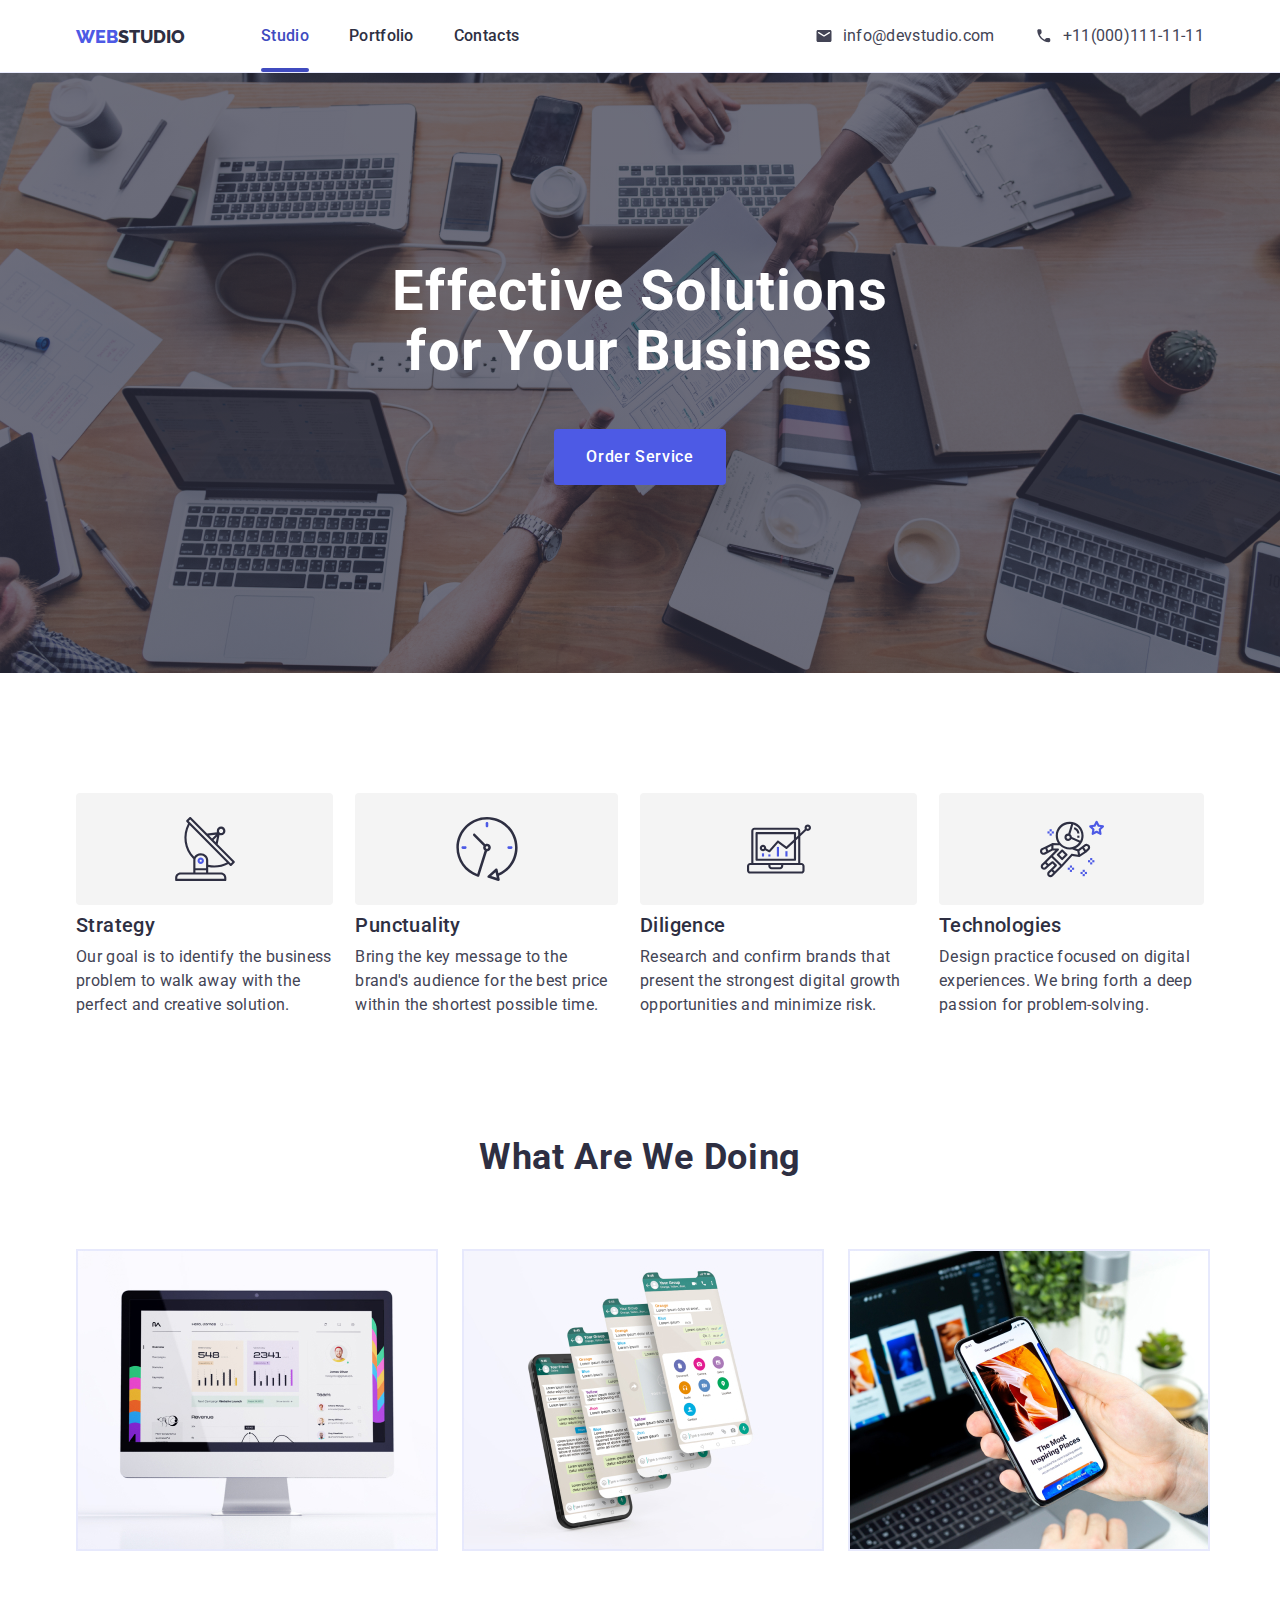
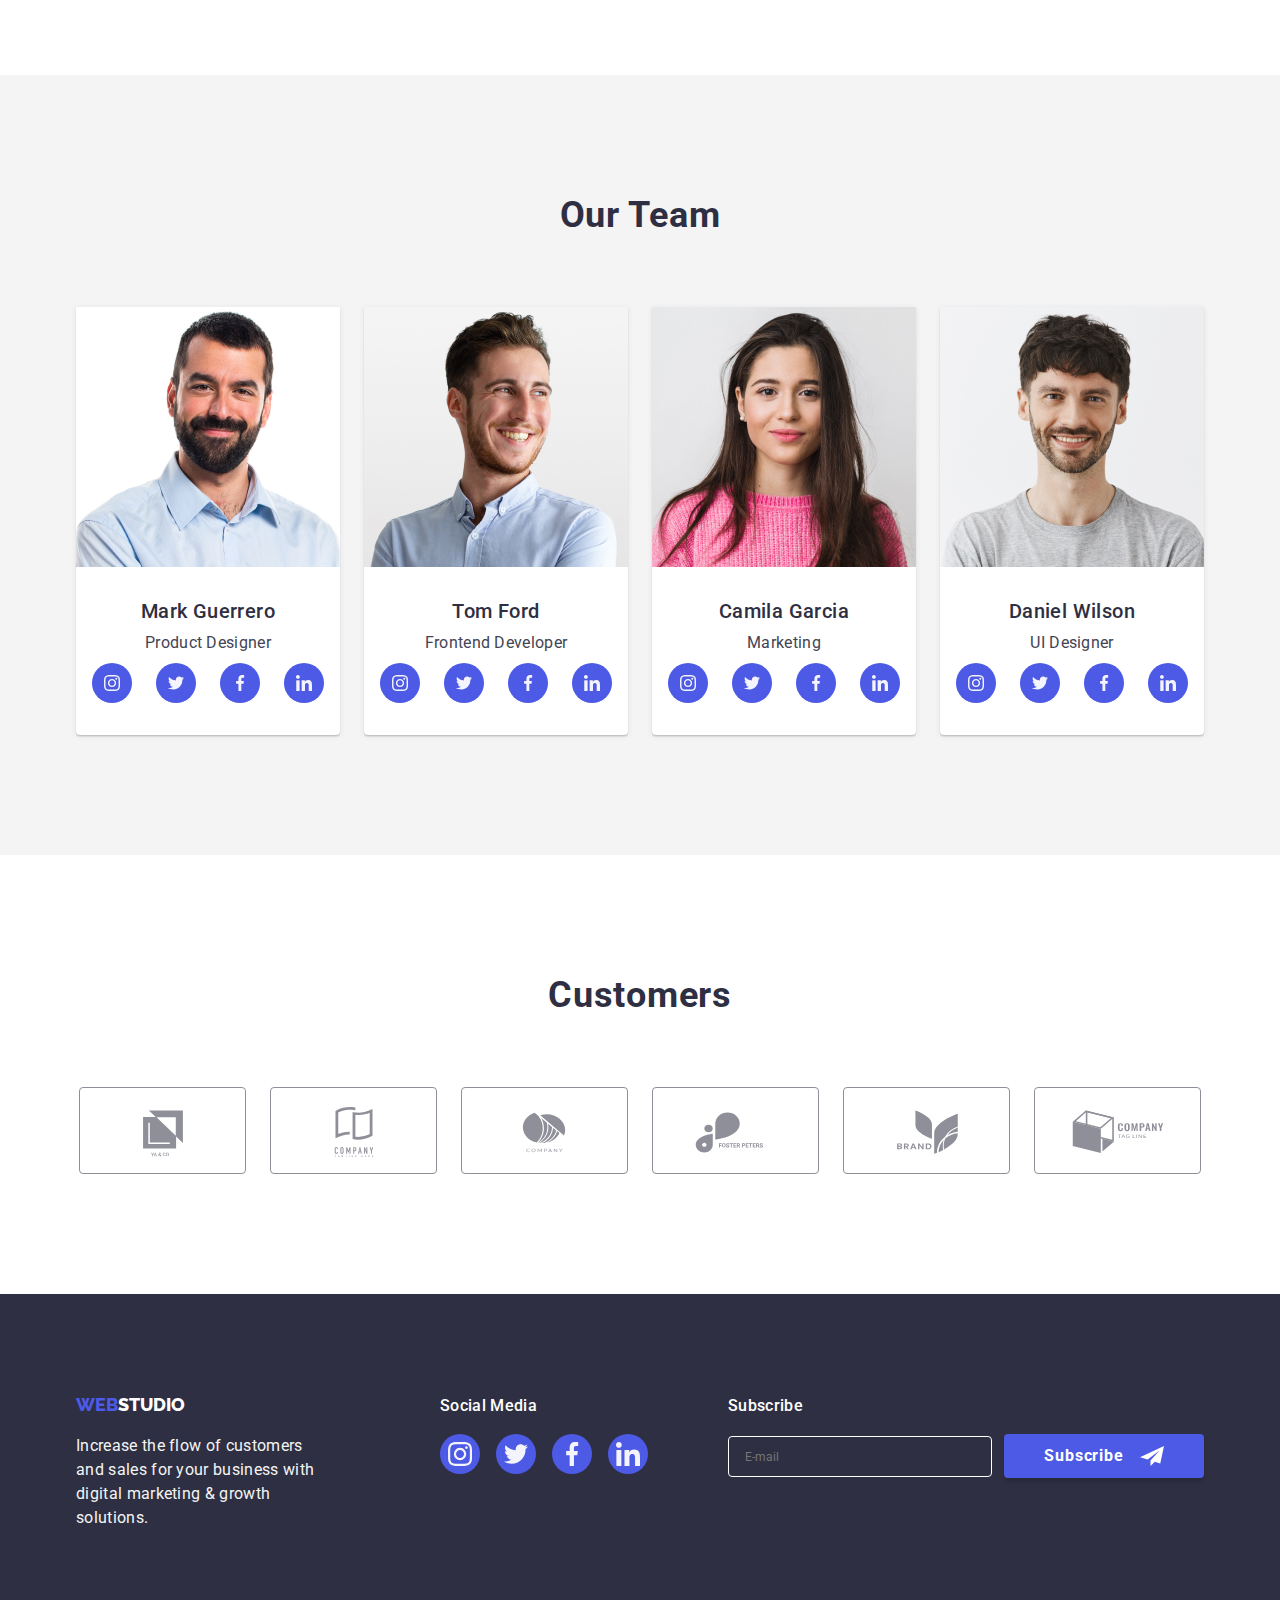
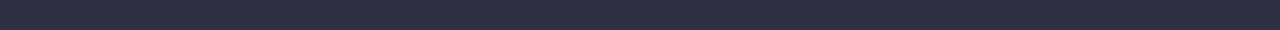
==== index.html @ 5c6626ca "Update" ====
<!DOCTYPE html>
<html lang="en">

<head>
    <meta charset="UTF-8">
    <meta name="viewport" content="width=device-width, initial-scale=1.0">
    <title>Go IT Homework Markup #6</title>

    <!-- Google Fonts -->
    <link rel="preconnect" href="https://fonts.googleapis.com">
    <link rel="preconnect" href="https://fonts.gstatic.com" crossorigin>
    <link href="https://fonts.googleapis.com/css2?family=Raleway:wght@800&family=Roboto:wght@400;500;700;900&display=swap"
        rel="stylesheet">
        
    <!--CSS Normalize-->
    <link rel="stylesheet" href="https://cdnjs.cloudflare.com/ajax/libs/modern-normalize/2.0.0/modern-normalize.min.css">
    
    <!-- CSS -->
    <link rel="stylesheet" href="./css/styles.css">
  
</head>

<body>

<!-- HEADER -->

<header class="header">

    <div class="header-container container">

        <nav class="header-navigation">

            <a href="./index.html" class="logo">
            
                <span class="logo1">WEB</span>STUDIO
            
            </a>

            <ul class="header-list list">

                <li class="header-item"><a href="./index.html" class="header-link link current-page">Studio</a></li>
                <li class="header-item"><a href="./portfolio.html" class="header-link link">Portfolio</a></li>
                <li class="header-item"><a href="./index.html" class="header-link link">Contacts</a></li>

            </ul>


        </nav>

        <ul class="header-address list">
        
        
            <li class="header-address-item">
                <a href="mailto:info@devstudio.com" class="header-address-link link header-address-mail">info@devstudio.com
                    <svg class="header-address-mail-icon" width='18' height='18'>
                        <use href="./images/icons.svg#icon-mail"></use>
                    </svg>
                </a>
            </li>
        
            <li class="header-address-item">
                <a href="tel:+11(000)111-11-11" class="header-address-link link header-address-phone">+11(000)111-11-11
                    <svg class="header-address-phone-icon" width='18' height='18'>
                        <use href="./images/icons.svg#icon-phone"></use>
                    </svg>
                </a>
            </li>
        
        </ul>

        



    </div>

</header>

    <main>

    <!-- HERO SECTION -->

    <section class="hero-section">

            <div class="container hero-container">

                <h1 class="hero-title">Effective Solutions
                <br>for Your Business</h1>

                <button data-modal-open class="hero-button button" type="button">Order Service</button>
                

               
    </section>

    

    <!-- HERO SECTION END HERE-->

 
    <!-- BENEFIT SECTION -->

    <section class="section">

            <div class="container">

                <h2 class="visually-hidden">Benefits</h2>

                <ul class="benefit-list list">

                    <li class="benefit-item">
                        <div class="advantage-box">
                        
                                <svg advantage-icon width="64" height="64">
                                    <use href="./images/icons.svg#icon-advantage01"></use>
                            
                                </svg>
                        </div>
                        <h3 class="benefit-item-title top-text">Strategy</h3>
                        <p class="benefit-item-description bottom-text">Our goal is to identify the business
                            problem to walk away with the perfect and creative solution.</p>
                    </li>

                    <li class="benefit-item">
                        <div class="advantage-box">
                           
                                <svg advantage-icon width="64" height="64">
                                    <use href="./images/icons.svg#icon-advantage02"></use>
                            
                                </svg>         
                        </div>
                        <h3 class="benefit-item-title top-text">Punctuality</h3>
                        <p class="benefit-item-description bottom-text">Bring the key message to the brand's audience for the best price within the shortest possible
                            time.</p>
                    </li>

                    <li class="benefit-item">
                        <div class="advantage-box">
                            
                                <svg advantage-icon width="64" height="64">
                                    <use href="./images/icons.svg#icon-advantage03"></use>
                            
                                </svg>
                        </div>
                        <h3 class="benefit-item-title top-text">Diligence</h3>
                        <p class="benefit-item-description bottom-text">Research and confirm brands that present the strongest digital growth opportunities and
                            minimize risk.</p>
                    </li>

                    <li class="benefit-item">
                        <div class="advantage-box">
                            
                                <svg advantage-icon width="64" height="64">
                                    <use href="./images/icons.svg#icon-advantage04"></use>
                            
                                </svg>
                        </div>
                        <h3 class="benefit-item-title top-text">Technologies</h3>
                        <p class="benefit-item-description bottom-text">Design practice focused on digital experiences. We bring forth a deep passion for
                            problem-solving.</p>
                    </li>
                </ul>

            </div>
    </section>

    <!-- BENEFIT SECTION END HERE -->

    <!-- WHAT WE DO SECTION -->

    <section class="section section-no-top-padding">

            <div class="container">

                <h2 class="section-title">What are we doing</h2>

                    <ul class="what-we-do-list list">

                        <li class="what-we-do-item">
                        <img src="images/what-we-do-1.jpg" alt="What We Do Image1" width="360" height="300">
                        </li>

                        <li class="what-we-do-item">
                        <img src="images/what-we-do-2.jpg" alt="What We Do Image2" width="360" height="300">
                        </li>

                        <li class="what-we-do-item">
                        <img src="images/what-we-do-3.jpg" alt="What We Do Image3" width="360" height="300">
                        </li>
                    </ul>

            </div>

        </section>
    
    <!-- WHAT WE DO SECTION END HERE-->

    <!-- OUR TEAM SECTION -->
    
    <section class="section-grey section">

            <div class="container">

                <h2 class="section-title">Our Team</h2>
                
                    <ul class="team-list list">
                                   
                    <li class="team-item">
                        <div class="team-cover-wrap">
                            <img src="images/team-1.jpg" alt="Mark Guerrero" width="264" height="260">
                        <p class="team-cover-text">Lorem ipsum dolor sit amet consectetur, adipisicing elit. Officia, vel.
                            Adipisci quidem enim quas necessitatibus veniam natus quaerat laborum molestiae!
                        </p>
                        </div>
                        <div class="team-info">
                            <h3 class="team-name-text top-text">Mark Guerrero</h3>
                            <p class="team-position-text bottom-text">Product Designer</p>
                            <ul class="team-social-list list">
                                <li class="team-social-item">
                                    <a class="team-social-link link" href="https://instagram.com" target="_blank" rel="noopener noreferrer">
                                        <svg team-social-icon width="16" height="16">
                                            <use href="./images/icons.svg#icon-instagram"></use>
                                            
                                        </svg>
                                    </a>

                                </li>

                                <li class="team-social-item">
                                    <a class="team-social-link link" href="https://twitter.com" target="_blank" rel="noopener noreferrer">
                                        <svg class="team-social-icon" width="16" height="16">
                                            <use href="./images/icons.svg#icon-twitter"></use>
                                        </svg>
                                    </a>
                                
                                </li>

                                <li class="team-social-item">
                                    <a class="team-social-link link" href="https://facebook.com" target="_blank" rel="noopener noreferrer">
                                        <svg class="team-social-icon" width="16" height="16">
                                            <use href="./images/icons.svg#icon-facebook"></use>
                                        </svg>
                                    </a>
                                
                                </li>

                                <li class="team-social-item">
                                    <a class="team-social-link link" href="https://linkedin.com" target="_blank" rel="noopener noreferrer">
                                        <svg class="team-social-icon" width="16" height="16">
                                            <use href="./images/icons.svg#icon-linkedin"></use>
                                        </svg>
                                    </a>
                                
                                </li>

                            </ul>
                        </div>

                    </li>
                
                    <li class="team-item">

                        <div class="team-cover-wrap">
                            <img src="images/team-2.jpg" alt="Tom Ford" width="264" height="260">
                        <p class="team-cover-text">Lorem ipsum dolor sit amet consectetur, adipisicing elit. Officia, vel.
                            Adipisci quidem enim quas necessitatibus veniam natus quaerat laborum molestiae!
                        </p>
                        </div>
                        <div class="team-info">
                            <h3 class="team-name-text top-text">Tom Ford</h3>
                            <p class="team-position-text bottom-text">Frontend Developer</p>
                            <ul class="team-social-list list">
                                <li class="team-social-item">
                                    <a class="team-social-link link" href="https://instagram.com" target="_blank" rel="noopener noreferrer">
                                        <svg team-social-icon width="16" height="16">
                                            <use href="./images/icons.svg#icon-instagram"></use>
                            
                                        </svg>
                                    </a>
                            
                                </li>
                            
                                <li class="team-social-item">
                                    <a class="team-social-link link" href="https://twitter.com" target="_blank" rel="noopener noreferrer">
                                        <svg class="team-social-icon" width="16" height="16">
                                            <use href="./images/icons.svg#icon-twitter"></use>
                                        </svg>
                                    </a>
                            
                                </li>
                            
                                <li class="team-social-item">
                                    <a class="team-social-link link" href="https://facebook.com" target="_blank" rel="noopener noreferrer">
                                        <svg class="team-social-icon" width="16" height="16">
                                            <use href="./images/icons.svg#icon-facebook"></use>
                                        </svg>
                                    </a>
                            
                                </li>
                            
                                <li class="team-social-item">
                                    <a class="team-social-link link" href="https://linkedin.com" target="_blank" rel="noopener noreferrer">
                                        <svg class="team-social-icon" width="16" height="16">
                                            <use href="./images/icons.svg#icon-linkedin"></use>
                                        </svg>
                                    </a>
                            
                                </li>
                            
                            </ul>
                        </div>
                            
                    </li>

                    <li class="team-item">
                            <div class="team-cover-wrap">
                            <img src="images/team-3.jpg" alt="Camila Garcia" width="264" height="260">
                            <p class="team-cover-text">Lorem ipsum dolor sit amet consectetur, adipisicing elit. Officia, vel. 
                                Adipisci quidem enim quas necessitatibus veniam natus quaerat laborum molestiae!
                            </p>
                            </div>
                         <div class="team-info">
                            <h3 class="team-name-text top-text">Camila Garcia</h3>
                            <p class="team-position-text bottom-text">Marketing</p>
                            <ul class="team-social-list list">
                                <li class="team-social-item">
                                    <a class="team-social-link link" href="https://instagram.com" target="_blank" rel="noopener noreferrer">
                                        <svg team-social-icon width="16" height="16">
                                            <use href="./images/icons.svg#icon-instagram"></use>
                            
                                        </svg>
                                    </a>
                            
                                </li>
                            
                                <li class="team-social-item">
                                    <a class="team-social-link link" href="https://twitter.com" target="_blank" rel="noopener noreferrer">
                                        <svg class="team-social-icon" width="16" height="16">
                                            <use href="./images/icons.svg#icon-twitter"></use>
                                        </svg>
                                    </a>
                            
                                </li>
                            
                                <li class="team-social-item">
                                    <a class="team-social-link link" href="https://facebook.com" target="_blank" rel="noopener noreferrer">
                                        <svg class="team-social-icon" width="16" height="16">
                                            <use href="./images/icons.svg#icon-facebook"></use>
                                        </svg>
                                    </a>
                            
                                </li>
                            
                                <li class="team-social-item">
                                    <a class="team-social-link link" href="https://linkedin.com" target="_blank" rel="noopener noreferrer">
                                        <svg class="team-social-icon" width="16" height="16">
                                            <use href="./images/icons.svg#icon-linkedin"></use>
                                        </svg>
                                    </a>
                            
                                </li>
                            
                            </ul>
                        </div>
                            
                    </li>

                    <li class="team-item">
                        <div class="team-cover-wrap">
                            <img src="images/team-4.jpg" alt="Daniel Wilson" width="264" height="260">
                        <p class="team-cover-text">Lorem ipsum dolor sit amet consectetur, adipisicing elit. Officia, vel.
                            Adipisci quidem enim quas necessitatibus veniam natus quaerat laborum molestiae!
                        </p>
                        </div>
                          <div class="team-info">
                            <h3 class="team-name-text top-text">Daniel Wilson</h3>
                            <p class="team-position-text bottom-text">UI Designer</p>
                            <ul class="team-social-list list">
                                <li class="team-social-item">
                                    <a class="team-social-link link" href="https://instagram.com" target="_blank" rel="noopener noreferrer">
                                        <svg team-social-icon width="16" height="16">
                                            <use href="./images/icons.svg#icon-instagram"></use>
                            
                                        </svg>
                                    </a>
                            
                                </li>
                            
                                <li class="team-social-item">
                                    <a class="team-social-link link" href="https://twitter.com" target="_blank" rel="noopener noreferrer">
                                        <svg class="team-social-icon" width="16" height="16">
                                            <use href="./images/icons.svg#icon-twitter"></use>
                                        </svg>
                                    </a>
                            
                                </li>
                            
                                <li class="team-social-item">
                                    <a class="team-social-link link" href="https://facebook.com" target="_blank" rel="noopener noreferrer">
                                        <svg class="team-social-icon" width="16" height="16">
                                            <use href="./images/icons.svg#icon-facebook"></use>
                                        </svg>
                                    </a>
                            
                                </li>
                            
                                <li class="team-social-item">
                                    <a class="team-social-link link" href="https://linkedin.com" target="_blank" rel="noopener noreferrer">
                                        <svg class="team-social-icon" width="16" height="16">
                                            <use href="./images/icons.svg#icon-linkedin"></use>
                                        </svg>
                                    </a>
                            
                                </li>
                            
                            </ul>
                        </div>
                    
                    </li>
                </ul>
            </div>


     </section>

    <!-- OUR TEAM SECTION END HERE-->

    <!-- CLIENT SECTION -->

     <section class="client-section section">

        <div class="container">

            <h2 class="section-title">Customers</h2>

            <ul class="client-list list">
                <li class="client-item">
                    <a class="client-link link" href="./index.html" target="_blank" rel="noopener noreferrer">
                        <svg class="client-icon" width="104" height="56">
                            <use href="./images/icons.svg#icon-clientlogo1"></use>
            
                        </svg>
                    </a>
            
                </li>
            
                <li class="client-item">
                    <a class="client-link link" href="./index.html" target="_blank" rel="noopener noreferrer">
                        <svg class="client-icon" width="104" height="56">
                            <use href="./images/icons.svg#icon-clientlogo2"></use>
                
                        </svg>
                    </a>
                
                </li>
            
                <li class="client-item">
                    <a class="client-link link" href="./index.html" target="_blank" rel="noopener noreferrer">
                        <svg class="client-icon" width="104" height="56">
                            <use href="./images/icons.svg#icon-clientlogo3"></use>
                
                        </svg>
                    </a>
                
                </li>
            
                <li class="client-item">
                    <a class="client-link link" href="./index.html" target="_blank" rel="noopener noreferrer">
                        <svg class="client-icon" width="104" height="56">
                            <use href="./images/icons.svg#icon-clientlogo4"></use>
                
                        </svg>
                    </a>
                
                </li>

                <li class="client-item">
                    <a class="client-link link" href="./index.html" target="_blank" rel="noopener noreferrer">
                        <svg class="client-icon" width="104" height="56">
                            <use href="./images/icons.svg#icon-clientlogo5"></use>
                
                        </svg>
                    </a>
                
                </li>

                <li class="client-item">
                    <a class="client-link link" href="./index.html" target="_blank" rel="noopener noreferrer">
                        <svg class="client-icon" width="104" height="56">
                            <use href="./images/icons.svg#icon-clientlogo6"></use>
                
                        </svg>
                    </a>
                
                </li>
            
            </ul>
        </div>

     </section>

    <!-- CLIENT SECTION END HERE -->
    
   

    </main>

    <!--FOOTER-->

    <footer class="footer">
    
    <div class="footer-container container">


        <div class="footer-child footer-logo-container">



            <a href="./index.html" class="footer-logo">
            
                <span class="logo1">WEB</span><span class="logo2">STUDIO</span>
            
            </a>
            
            
            <p class="footer-text">
                Increase the flow of customers and
                sales for your business with digital
                marketing & growth solutions.
            </p>


        
        </div>

    <div class="company-social-container">

        <h3 class="company-social">Social Media</h3>

        <ul class="company-social-list list">

            <li class="company-social-item">
                <a class="company-social-link link" href="https://instagram.com" target="_blank" rel="noopener noreferrer">
                    <svg class="company-social-icon" width="24" height="24">
                        <use href="./images/icons.svg#companyicon-instagram"></use>
                    </svg>
                </a>
            </li>

            <li class="company-social-item">
                <a class="company-social-link link" href="https://twitter.com" target="_blank" rel="noopener noreferrer">
                    <svg class="company-social-icon" width="24" height="24">
                        <use href="./images/icons.svg#companyicon-twitter"></use>
                    </svg>
                </a>
            </li>

            <li class="company-social-item">
                <a class="company-social-link link" href="https://facebook.com" target="_blank" rel="noopener noreferrer">
                    <svg class="company-social-icon" width="24" height="24">
                        <use href="./images/icons.svg#companyicon-facebook"></use>
                    </svg>
                </a>
            </li>

            <li class="company-social-item">
                <a class="company-social-link link" href="https://facebook.com" target="_blank" rel="noopener noreferrer">
                    <svg class="company-social-icon" width="24" height="24">
                        <use href="./images/icons.svg#companyicon-linkedin"></use>
                    </svg>
                </a>
            </li>


        </ul>

    </div>

        <div class="footer-subscribe">
            <h3 class="footer-title">Subscribe</h3>
            <form action="#" method="POST" name="subscribe_form" class="subscribe-input">
              <label class="label-email" for="mail"></label>
           
              <input
                class="mail-field"
                type="e-mail"
                name="email"
                id="mail"
                required
                placeholder="E-mail"
              />
              <button type="submit" class="submit-button">Subscribe
              <svg class="subscribe-icon-send" width="24" height="24">
                <use href="./images/icons.svg#icon-send"></use>
            </svg>
              </button>
        
            </form>
          </div>



    </div>
    

    </footer>

    <!--FOOTER END HERE-->

<!-- MODAL -->

<div class="backdrop is-hidden" data-modal>
    <div class="modal">
    <button class="modal-close" type="button" data-modal-close>
    <svg class="modal-icon-close" width="8" height="8">
        <use href="./images/icons.svg#icon-close"></use>
    </svg>
    </button>
    <p class="form-description">Leave your contacts and we will call you back</p>
        <form name="modal_form" class="modal-form">
         
            <label class="modal-label" for="name-modal-form">
          
                <span class="label-text">Name</span>
               
              <input
                class="modal-form-name input-field"
                type="text"
                name="name"
                id="name-modal-form"
                required
              />
              <svg class="svg-name input-icon" width="18" height="18">
                <use href="./images/icons.svg#person-black"></use>
              </svg>
            </label>

            <label class="modal-label" for="phone-modal-form">

                <span class="label-text">Phone</span>
          
              <input
                class="modal-form-phone input-field"
                type="tel"
                name="phone"
                id="phone-modal-form"
                required
              />
              <svg class="svg-phone input-icon" width="18" height="18">
                <use href="./images/icons.svg#phone-black"></use>
              </svg>
            </label>
         
            <label class="modal-label" for="mail-modal-form">
            <span class="label-text">Email</span>
           
              <input
                class="modal-form-mail input-field"
                type="email"
                name="mail"
                id="mail-modal-form"
                required
              />
              <svg class="svg-mail input-icon" width="18" height="18">
                <use href="./images/icons.svg#email-black"></use>
              </svg>
            </label>

        
 
            <label class="modal-label" for="text-modal-form">
            <span class="label-text">Comment</span>
            <textarea
              class="comment"
              name="comment"
              id="text-modal-form"
              placeholder="Text input"
            ></textarea>
            </label>
       
        
        <div class="checkbox-field">
            <input type="checkbox" name="user-privacy" id="user-privacy" class="modal-check visually-hidden" value="true" />
            <label for="user-privacy" class="check-text"><span class="terms-span">
                    <svg class="click-icon" width="10" height="8">
                        <use href="./images/icons.svg#icon-property-click"></use>
                    </svg> </span>I accept the terms and conditions of the
                <a href="" class="terms-link">Privacy Policy</a></label>
        </div>
        <button type="submit" class="modal-button">Send</button>
        </form>
    </div>
</div>

<script src="./js/modal.js"></script>
</body>

</html>
---- css/styles.css ----
/* CSS Variables */
:root {

    --primary-font: "Roboto", sans-serif;
    --title-font: "Roboto", sans-serif;
    --primary-black-color: #434455;
    --primary-white-color: #ffffff;
    --primary-accent-color: #2e2f42;
    --secondary-accent-color: #404bbf;
    --iris: #4d5ae5;
    --cloud: #f4f4f4;
    --secondary-white-color: #f4f4fd;
    --cornflower-color: #e7e9fc;
    --lightslate: #8E8F99;
    --primary-icon-hover-color: #31D0AA;
}

/* CSS RESET */
p,
h1,
h2,
h3,
h4,
h5,
h6 {
  margin: 0;
}

ul,
ol {
  margin: 0;
  padding:0;
}

img {
  display: block;
}
/* END CSS RESET */

body {
    font-family: 'Roboto', sans-serif;
}

.container {
    width: 1158px;
    margin: 0 auto;
    padding: 0 15px;
    
  

}



/* General Styles */

/* remove bullet points in lists */
.list {
    list-style: none;
}


/* remove underline in links */
.link {
    color: inherit;
    text-decoration: none;
}

.portfolio-item a.link {
    display: block;
    transition: box-shadow 250ms ease-in;
}

/* top text */
.top-text {
    font-size: 20px;
    font-style: normal;
    font-weight: 500;
    line-height: 24px;
    letter-spacing: 0.4px;
}

.bottom-text {
    font-size: 16px;
    font-style: normal;
    font-weight: 400;
    line-height: 24px;
    letter-spacing: 0.32px;
    
}

/* 1. button - doesn't automatically inherit font-family*/
.button {

    display: block;
    
    font-family: inherit;
    font-size: 16px;
    font-style: normal;
    font-weight: 500;
    line-height: 24px;
    letter-spacing: 0.64px;
    cursor: pointer;


    border: 4px;
    border-radius: 4px;
    transition: all 250ms cubic-bezier(0.4, 0, 0.2, 1);
    
}

.section {
    padding-top: 120px;
    padding-bottom: 120px;

}

.section-title {
    margin-bottom: 72px;

    color: var(--primary-accent-color);
   
    font-family: inherit;
    font-size: 36px;
    font-style: normal;
    font-weight: 700;
    line-height: 40px;
    letter-spacing: 0.72px;
    text-transform: capitalize;
    text-align: center;
}

.visually-hidden {
    position: absolute;
    width: 1px;
    height: 1px;
    margin: 1px;
    border: 0;
    padding: 0;
    white-space: nowrap;
    clip-path: inset(100%);
    clip: rec(0 0 0 0);
    overflow: hidden;
}


/* END OF GENERAL STYLES */

/* HEADER SECTION */

.header {
    padding-top: 24px;
    padding-bottom: 24px;

    border-bottom: 1px solid var(--cornflower-color);
}

.header-container {
    display: flex;
    align-items: center;
    justify-content: space-between;
}

.header-navigation {
    display: flex;
    align-items: center;
}

.logo:hover,
.logo:focus {
    text-decoration: none;
    color: var(--iris);
}

.logo {
   
    text-decoration: none;
    font-family: 'Raleway';
    font-style: normal;
    font-weight: 800;
    font-size: 18px;
    line-height: 21px;

    color: var(--primary-accent-color);
}


.logo1 {
    /* IRIS */

    color: var(--iris);

}

.logo2 {

    color: var(--primary-white-color);

}

.header-list {
    display: flex;
    gap: 40px;
    margin-left: 76px;
}

.header-item {
    /* Body Medium */
    font-family: inherit;
    font-size: 16px;
    font-style: normal;
    font-weight: 500;
    line-height: 24px;
    letter-spacing: 0.32px;
}

.header-link {
    color: var(--primary-accent-color);
    position: relative;
    transition: color 250ms cubic-bezier(0.4, 0, 0.2, 1);
}

.header-link.current-page::after {
    content: '';
    height: 4px;
    width: 100%;
    border-radius: 2px;
    background: var(--secondary-accent-color);
    position: absolute;
    left: 0;
    bottom: -27px;
    opacity: 1;
    transition: opacity 250ms cubic-bezier(0.4, 0, 0.2, 1);
    pointer-events: none;

}

.header-link::after {
    content: '';
    height: 4px;
    width: 100%;
    border-radius: 2px;
    background: var(--secondary-accent-color);
    position: absolute;
    left: 0;
    bottom: -27px;
    opacity: 0;
    transition: opacity 250ms cubic-bezier(0.4, 0, 0.2, 1);
    pointer-events: none;
    
} 

.header-link:hover::after,
.header-link:focus::after {
    opacity: 1;

}

.header-link:hover,
.header-link:focus,
.current-page {
    color: var(--secondary-accent-color);
}



.header-address {
    display: flex;
    gap: 40px;
}

.header-address-link {
    color: var(--primary-black-color);

    font-family: inherit;
    font-size: 16px;
    font-style: normal;
    font-weight: 400;
    line-height: 24px;
    letter-spacing: 0.32px;
    transition: color 250ms cubic-bezier(0.4, 0, 0.2, 1);

    
}

.header-address-mail {
    display: flex;
    flex-direction: row-reverse;
    align-items: center;
}

.header-address-mail-icon {
    margin-right: 10px;
    fill: currentColor;
}

.header-address-phone {
    display: flex;
    flex-direction: row-reverse;
    align-items: center;
}

.header-address-phone-icon {
    margin-right: 10px;
    fill: currentColor;
}

.header-address-link:hover,
.header-address-link:focus {
    color: var(--secondary-accent-color);
}

/* HERO SECTION */

.hero-container {
    display: flex;
    flex-direction: column;
    align-items: center;
}

.hero-section {
    padding: 188px 0;

    background: linear-gradient(
        to right,
        rgb(46, 47, 66, 0.7),
        rgb(46, 47, 66, 0.7)), url('../images/peopleoffice.jpg');
       
        background-position: center;
        background-repeat: no-repeat;
        background-size: cover;


}

.hero-title {

    color: var(--primary-white-color);
    text-align: center;
    
    /* Header 1 */
    font-family: inherit;
    font-size: 56px;
    font-style: normal;
    font-weight: 700;
    line-height: 60px;
    letter-spacing: 1.12px;
    margin-bottom: 48px;

}


.hero-button {

    padding: 16px 32px;


    background: var(--iris);
    

    color: var(--primary-white-color);


}

.button:hover,
.button:focus {
    background-color: var(--secondary-accent-color);
}

/* BENEFIT SECTION */

.advantage-box {

    display: flex;
    justify-content: center;
    align-items: center;

    height: 112px;
    margin-bottom: 8px;

    background: var(--cloud);
    border-radius: 4px;



}

.benefit-list {
    display: flex;
    gap: 22px;
 }

.benefits-item {
    width: calc(100% - 20px / 4);
} 

.benefit-item-title{
    color: var(--primary-accent-color);
}

.benefit-item-description {
    margin-top: 8px;

    color: var(--primary-black-color);
}


/* WHAT WE DO SECTION */
.section-no-top-padding{
    padding-top: 0;
}
.what-we-do-list {
    
    display: inline-flex;
    justify-content: center;
    align-items: center;
    gap: 24px;

}

.what-we-do-item {
    
    width: calc(100% - 24px / 3);

    border: 1px solid var(--cornflower-color);
    background: lightgray -72.845px -19px / 144.444% 112.667% no-repeat;
}



/* OUR TEAM SECTION */

.section-grey {
    background: var(--cloud);
}


.team-list {
    
    display: inline-flex;
    justify-content: center;
    align-items: center;
    gap: 24px;
    

}

.team-item {
    
    border-radius: 0px 0px 4px 4px;
    background: var(--primary-white-color);
    transition: box-shadow 250ms cubic-bezier(0.4, 0, 0.2, 1);
    box-shadow: 0px 2px 1px 0px rgba(46, 47, 66, 0.08), 0px 1px 1px 0px rgba(46, 47, 66, 0.16), 0px 1px 6px 0px rgba(46, 47, 66, 0.08);


}

.team-cover-wrap {
    position: relative;
    width: 264px;
    height: 260px;
    margin: 0 auto;
    /* background-color: #bdbdbd; */
    overflow: hidden;
}

.team-cover-text {
    position: absolute;
    top: 0;
    left: 0;
    width: 100%;
    height: 100%;

    color: #fff;
    padding: 16px;
    margin: 0;
    font-size: 18px;

    background-color: #3f51b5;
    
    transform: translatey(100%);
    transition: transform 250ms ease-in-out;
    transition-timing-function: cubic-bezier(0.4, 0, 0.2, 1);
}

.team-item:hover .team-cover-text,
.team-item:focus .team-cover-text {
    transform: translatey(0);
}

/* .team-cover-text p {
    color: #fff;
    padding: 50px;
    margin: 0;
    font-size: 18px;
} */

.team-info {
    padding-top: 32px;
    padding-bottom: 32px;
}

.team-name-text {
    color: var(--primary-accent-color);
    text-align: center;
    margin-bottom: 8px;
}

.team-position-text {
    color: var(--primary-black-color);
    text-align: center;
}

.team-social-list {
    display: flex;
    justify-content: center;
    align-items: center;
    gap: 24px;
    margin-top: 8px;
    transition: color 250ms cubic-bezier(0.4, 0, 0.2, 1),
    background-color 250ms cubic-bezier(0.4, 0, 0.2, 1);
}

/* .team-social-item {
    width: 40px;
    height: 40px;
} */

.team-social-link {
    width: 40px;
    height: 40px;
    border-radius: 50%;

    display: flex;
    justify-content: center;
    align-items: center;

    color: var(--primary-white-color);
    transition: background-color 250ms cubic-bezier(0.4, 0, 0.2, 1);
    background-color: var(--iris);
    
}

.team-social-icon {
   fill: currentColor;

}

.team-social-link:hover,
.team-social-link:focus {
    background-color: var(--secondary-accent-color);
}


/* CLIENT SECTION */

.client-section {
    background-color: var(--primary-white-color);
}

.client-list {
    display: flex;
    justify-content: center;
    align-items: center;
    gap: 24px;
    
}

.client-link {
    width: 167px;
    height: 87px;
    border-radius: 4px;

    padding: 16px 32px;
    display: flex;
    justify-content: center;
    align-items: center;

    border: 1px solid var(--lightslate);
    color: var(--lightslate);

    transition: color 250ms cubic-bezier(0.4, 0, 0.2, 1),
    border-color 250ms cubic-bezier(0.4, 0, 0.2, 1);
  
}


.client-icon {
    fill: currentColor;
   

}

.client-link:hover,
.client-link:focus {
    color: var(--secondary-accent-color);
    border: 1px solid var(--secondary-accent-color);
 
}

/* FOOTER */

.footer {

    padding: 100px 0;

    background: var(--primary-accent-color);
}

.footer-logo {
    text-decoration: none;
    font-family: 'Raleway';
    font-style: normal;
    font-weight: 800;
    font-size: 18px;
    line-height: 21px;
}


.footer-text {

    color: var(--cloud);
    margin-top: 18px;
    
 
    font-size: 16px;
    font-style: normal;
    font-weight: 400;
    line-height: 24px;
    letter-spacing: 0.32px;
}

.footer-title {
    color: var(--white, #FFF);

   
    font-family: Roboto;
    font-size: 16px;
    font-style: normal;
    font-weight: 500;
    line-height: 24px; 
    letter-spacing: 0.32px;
}

.footer-subscribe {

  margin-left: 80px;
  display: flex;
  flex-direction: column;
}

.subscribe-input {
  display: flex;
  align-items: center;
  margin-top: 16px;
}

.mail-field::placeholder {
  font-size: 12px;

}

.mail-field {
  display: block;
  width: 264px;
  padding-top: 10px;
  padding-bottom: 10px;
  padding-left: 16px;
  margin-right: 12px;
 border: 1px solid var(--white, #FFF);
  border-radius: 4px;
  background: var(--primary-accent-color);
  color: white;
transition: border 250ms cubic-bezier(0.4, 0, 0.2, 1);
}

.mail-field:hover,
.mail-field:focus {
    border: 1px solid var(--secondary-accent-color);
   
}

.submit-button {
  display: flex;
  justify-content: center;
  align-items: center;
  padding: 0;
  margin: 0;
  width: 200px;
  height: 44px;
  color: var(--primary-white-color);
  border-radius: 4px;
  background: var(--iris);
  border-radius: 4px;
  border: none;
  box-shadow: 0px 4px 4px rgba(0, 0, 0, 0.15);

  font-size: 16px;
  font-weight: 700;
  line-height: calc(30 / 16);
  letter-spacing: 0.06em;
  transition: background-color 250ms cubic-bezier(0.4, 0, 0.2, 1);
}


.submit-button:hover,
.submit-button:focus {
  cursor: pointer;
  background-color: #404BBF;
  color: var(--primary-white-color);

}

.subscribe-icon-send::after {
  content: "";
  display: inline-block;
  width: 24px;
  height: 24px;
  color: white;
  gap: 16px;
}

.subscribe-icon-send {
    margin-left: 16px;
    fill: currentColor;
}




.label-email {
  font-size: 16px;
  line-height: calc(20 / 16);
  letter-spacing: 0.03em;
  color: var(--white, #FFF);
}




/* Portfolio Section     */


.filter-list {

    display: flex;
    justify-content: center;
    align-items: center;
    gap: 24px;
    margin-bottom: 72px;
    transition: all 250ms cubic-bezier(0.4, 0, 0.2, 1),
    
}

.filter-button-text {
    color: var(--iris);
    text-align: center;

    font-size: 16px;
        font-style: normal;
        font-weight: 500;
        line-height: 24px;
      
        letter-spacing: 0.64px;
}

.filter-button {
    padding: 12px 24px;
    border: none;

    border-radius: 4px;
    border: 1px solid var(--cornflower-color);
    background-color: var(--cloud);
}

.filter-button:hover,
.filter-button:focus,
.active-filter {
    background-color: var(--secondary-accent-color);
    color: #FFFFFF;
    border-color: var(--secondary-accent-color);
    box-shadow: 0px 2px 2px 0px rgba(0, 0, 0, 0.12), 0px 2px 1px 0px rgba(0, 0, 0, 0.08), 0px 3px 1px 0px rgba(0, 0, 0, 0.10);

    
}

.portfolio-list {

    display: flex;
    flex-wrap: wrap;
    justify-content: center;
    gap: 48px 24px;
    transition: color 250ms cubic-bezier(0.4, 0, 0.2, 1),
    background-color 250ms cubic-bezier(0.4, 0, 0.2, 1);

}

.portfolio-name {
    margin-bottom: 8px;
    font-family: Roboto;
    font-size: 20px;
    font-style: normal;
    font-weight: 500;
    line-height: 24px;
    letter-spacing: 0.4px;
}

.portfolio-type {
    font-family: Roboto;
    font-size: 16px;
    font-style: normal;
    font-weight: 400;
    line-height: 24px;
    letter-spacing: 0.32px;
}

.portfolio-cover-wrap {
    position: relative;
    width: 360px;
    height: 300px;
    margin: 0 auto;
    overflow: hidden;
}

.portfolio-cover-text {
    position: absolute;
    top: 0;
    left: 0;
    width: 100%;
    height: 100%;

    color: #fff;
    padding: 40px;
    margin: 0;
    font-size: 18px;

    background-color: #3f51b5;

    transform: translatey(100%);
    transition: transform 250ms ease-in-out;
    transition-timing-function: cubic-bezier(0.4, 0, 0.2, 1);
}

.portfolio-item:hover .portfolio-cover-text,
.portfolio-item:focus .portfolio-cover-text {
    transform: translatey(0);
}

.portfolio-item>.portfolio-name,
.base>.portfolio-name {
    padding: 10px;
    font-size: 20px;

}

.portfolio-item>.portfolio-name {
    font-weight: 700;
    letter-spacing: -0.05em;

}

.portfolio-item>.portfolio-type,
.base>.portfolio-type {
    padding: 0px;
    font-size: 14px;
}

.portfolio-item>.portfolio-type {

    letter-spacing: -0.05em;
}

.portfolio-item:nth-child(1) img {
    object-fit: fill;
    width: 100%;
    cursor: pointer;

}

.portfolio-item:nth-child(2) img {
    object-fit: fill;
    width: 100%;
    cursor: pointer;
}

.portfolio-item:nth-child(3) img {
    object-fit: fill;
    width: 100%;
    cursor: pointer;
}

.portfolio-item:nth-child(4) img {
    object-fit: fill;
    width: 100%;
    cursor: pointer;
}

.portfolio-item:nth-child(5) img {
    object-fit: fill;
    width: 100%;
    cursor: pointer;
}

.portfolio-item:nth-child(6) img {
    object-fit: fill;
    width: 100%;
    cursor: pointer;
}

.portfolio-item:nth-child(7) img {
    object-fit: fill;
    width: 100%;
    cursor: pointer;
}

.portfolio-item:nth-child(8) img {
    object-fit: fill;
    width: 100%;
    cursor: pointer;
}

.portfolio-item:nth-child(9) img {
    object-fit: fill;
    width: 100%;
    cursor: pointer;
}

.portfolio-info {
    border: 1px solid var(--cornflower-color);
    padding: 32px 16px;
    border-top: 0;


}

.portfolio-item a:hover,
.portfolio-item a:focus {
    box-shadow: 0px 2px 1px 0px rgba(46, 47, 66, 0.08), 0px 1px 1px 0px rgba(46, 47, 66, 0.16), 0px 1px 6px 0px rgba(46, 47, 66, 0.08);
}

/* .social-container{
    position: absolute;
        width: 208px;
        height: 80px;
        left: 540px;
        top: 3000px;


} */

.footer-container {
    display: flex;
}

.company-social-container {
    margin-left: 120px;
}
.company-social {

        color: var(--primary-white-color);
    
        font-size: 16px;
        font-style: normal;
        font-weight: 500;
        line-height: 24px;
      
        letter-spacing: 0.32px;

}

.company-social-list {
    display: inline-flex;
    justify-content: center;
    align-items: center;
    gap: 16px;
    margin-top: 16px;
    transition: color 250ms cubic-bezier(0.4, 0, 0.2, 1),
    background-color 250ms cubic-bezier(0.4, 0, 0.2, 1);

}


/* .company-social-item {
    width: 44px;
    height: 44px;
} */

.company-social-link {
    width: 40px;
    height: 40px;
    border-radius: 50%;

    display: flex;
    justify-content: center;
    align-items: center;

    color: var(--primary-white-color);
    transition: background-color 250ms cubic-bezier(0.4, 0, 0.2, 1);
    background-color: var(--iris);
}

.company-social-icon {
    fill: currentColor;

}

.company-social-link:hover,
.company-social-link:focus {
    background-color: var(--primary-icon-hover-color);
}


/* MODAL */

.backdrop {
    position: fixed;
    top: 0;
    left: 0;
    width: 100%;
    height: 100%;
    background-color: rgb(0, 0, 0, 0.2);
    transition: opacity 250ms cubic-bezier(0.4, 0, 0.2, 1);
}

.modal {
    position: absolute;
    top: 50%;
    left: 50%;
    padding: 72px 24px 24px 24px;
    width: 408px;
    min-height: 584px;
    background-color: var(--primary-white-color);
    border-radius: 4px;

    transform: translate(-50%, -50%) scale(1);
    transition: transform 250ms cubic-bezier(0.4, 0, 0.2, 1);
}

.backdrop.is-hidden .modal {
    transform: translate(-50%, -50%) scale(0);
}

.modal-icon-close {
    fill: currentColor;
}

.modal-close:hover,
.modal-close:focus {
    background-color: #404BBF;
    color: var(--primary-white-color);
}

.modal-close {
    position: absolute;
    top: 24px;
    right: 24px;
    padding: 0px;

    display: flex;
    justify-content: center;
    align-items: center;

    width: 30px;
    height: 30px;
    background-color: var(--primary-white-color);
    color: var(--primary-black-color);
    border: 1px solid rgba(0, 0, 0, 0.1);
    border-radius: 15px;
    cursor: pointer;

    transition: color 250ms cubic-bezier(0.4, 0, 0.2, 1),
    background-color 250ms cubic-bezier(0.4, 0, 0.2, 1);
}

.is-hidden {
    visibility: none;
    opacity: 0;
    pointer-events: none;
}


.modal-btn {
    position: absolute;
    top: 8px;
    right: 8px;

    padding: 0;

    display: flex;
    justify-content: center;
    align-items: center;

    width: 30px;
    height: 30px;
    border-radius: 50%;

    background-color: var(--primary-white-color);
    border: 1px solid rgba(0, 0, 0, 0.1);
    cursor: pointer;
}

.modal-btn:hover {
    fill: var(--ocean, #404BBF);
}

.form-description {
    text-align: center;
    
    margin-bottom: 34px;

    color: #212121;
 
    font-family: Roboto;
    font-size: 16px;
    font-style: normal;
    font-weight: 500;
    line-height: 24px;
    letter-spacing: 0.32px;
}

.modal-form {
   
   
    display: flex;
    flex-direction: column;
    align-items: center;
    
 
}

.form-field {
    display: flex;
    flex-direction: column;
    margin-bottom: 10px;
}

.form-field label {
    margin-bottom: 4px;
    position: relative;

}

.label-text {
    position: absolute;
    top: -18px;
    color: var(--lightslate);
    
        font-family: Roboto;
        font-size: 12px;
        font-style: normal;
        font-weight: 400;
        line-height: 14px;
    
        letter-spacing: 0.48px;
}

.modal-label {
    position: relative;
    width: 100%;

    fill: var(--primary-accent-color);
 
        font-family: Roboto;
        font-size: 12px;
        font-style: normal;
        font-weight: 400;
        line-height: 14px;
        margin-bottom: 26px;
        letter-spacing: 0.48px;
}

.modal-label:last-child {
    margin-bottom: 16px;
}

.input-container {
    width: 100%;
    position: relative;
}

.form-field.textarea {
    margin-bottom: 20px;
}

.comment {
    width: 100%;
    height: 120px;
    resize: none;
    padding-top: 12px;
    padding-bottom: 12px;
    padding-left: 16px;
    padding-right: 16px;
    border-radius: 4px;
    border: 1px solid var(--navyblue-modal, rgba(46, 47, 66, 0.40));
    transition: border-color 250ms cubic-bezier(0.4, 0, 0.2, 1);
}

.comment:hover,
.comment:focus {
    outline: 0;
    border: 1px solid var(--ocean, #404BBF);
}

.form-field textarea::placeholder {
    color: var(--navyblue-modal, rgba(46, 47, 66, 0.40));
}

.input-field {
    width: 100%;
    height: 40px;
    padding-left: 42px;
    border-radius: 4px;
    border: 1px solid var(--navyblue-modal, rgba(46, 47, 66, 0.40));
    transition: border-color 250ms cubic-bezier(0.4, 0, 0.2, 1);
}

.input-field:hover,
.input-field:focus {
    outline: 0;
    border: 1px solid var(--ocean, #404BBF);
}

.input-icon {
    position: absolute;
    left: 12px;
    top: 50%;
    transform: translateY(-50%);
    fill: currentColor;
    transition: color 250ms cubic-bezier(0.4, 0, 0.2, 1);
    
}

.input-field:hover+.input-icon,
.input-field:focus+.input-icon {
    color: var(--ocean, #404BBF);
}


.checkbox-field {
    width: 100%;
    margin-bottom: 24px;
}

.check-text {
    color: #8e8f99;
    font-size: 12px;
    font-weight: 400;
    line-height: 1.17;
    letter-spacing: 0.04em;
    display: block;
    align-items: center;
}

.terms-span {
    display: inline-flex;
    justify-content: center;
    align-items: center;
    border: 1px solid rgba(46, 47, 66, 0.4);
    transition: background-color 250ms cubic-bezier(0.4, 0, 0.2, 1),
        border 250ms cubic-bezier(0.4, 0, 0.2, 1),
        fill 250ms cubic-bezier(0.4, 0, 0.2, 1);
    border-radius: 2px;
    width: 16px;
    height: 16px;
    margin-right: 8px;
    fill: transparent;
}

.modal-check:checked+.check-text span {
    background-color: var(--secondary-accent-color);
    border: none;
    fill: var(--secondary-white-color);
}

.modal-check:focus+.check-text span {
    border-color: var(--iris);
}

.modal-button {
    transition: background-color 250ms cubic-bezier(0.4, 0, 0.2, 1);
    min-width: 169px;
    cursor: pointer;
    display: block;
    margin: 0 auto;
    color: #fff;
    text-align: center;
    font-size: 16px;
    font-weight: 500;
    line-height: 1.5;
    letter-spacing: 0.04em;
    border-radius: 4px;
    background: var(--iris);
    box-shadow: 0px 4px 4px 0px rgba(0, 0, 0, 0.15);
    padding: 16px 32px;
    width: 105px;
    border: none;
}

.terms-link {
    margin-left: 4px;
}

.modal-button:hover {
    background-color: var(--secondary-accent-color);
}

.terms-link {
    color: var(--iris);
    font-size: 12px;
    font-weight: 400;
    line-height: 1.16;
    letter-spacing: 0.04em;
}

.input-wrap {
    position: relative;
}

.modal-input-icon {
    position: absolute;
    left: 16px;
    top: 50%;
    transform: translateY(-50%);
    color: var(--primary-accent-color);
    transition: fill 250ms cubic-bezier(0.4, 0, 0.2, 1);
}
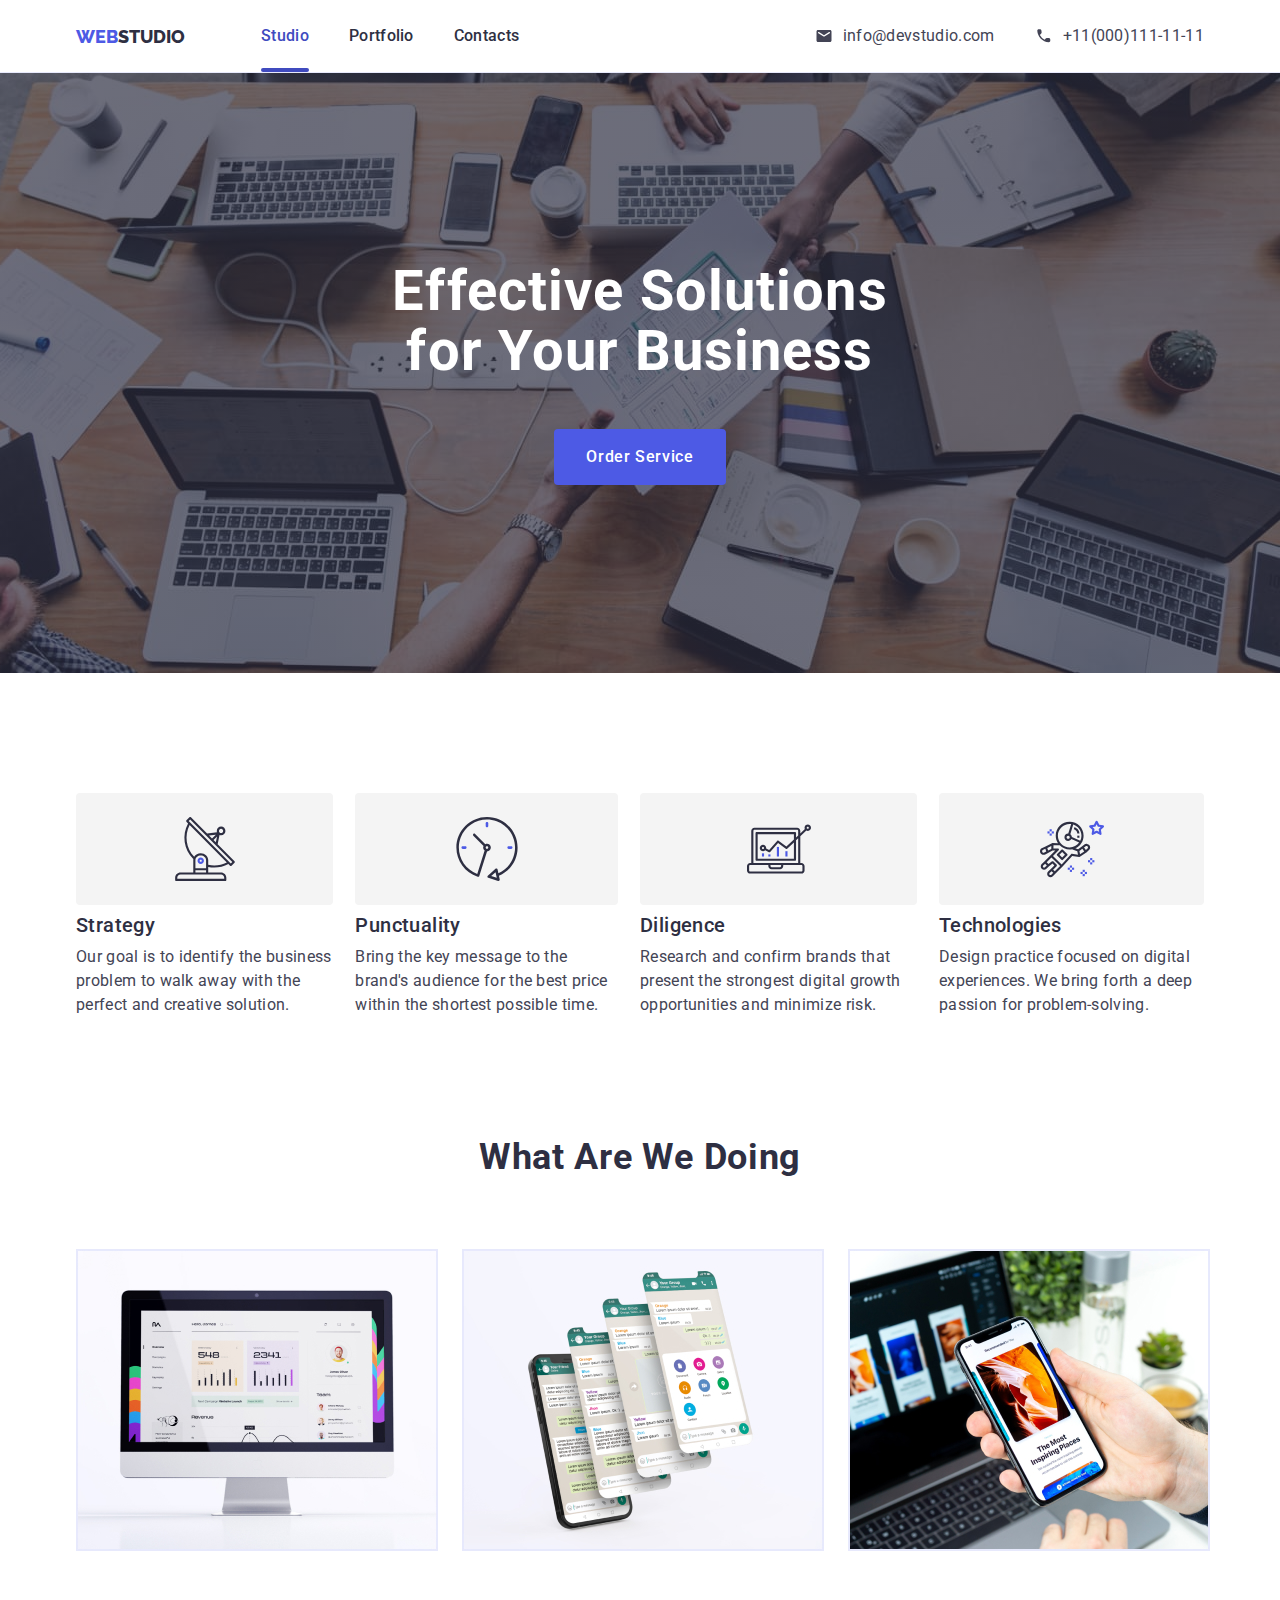
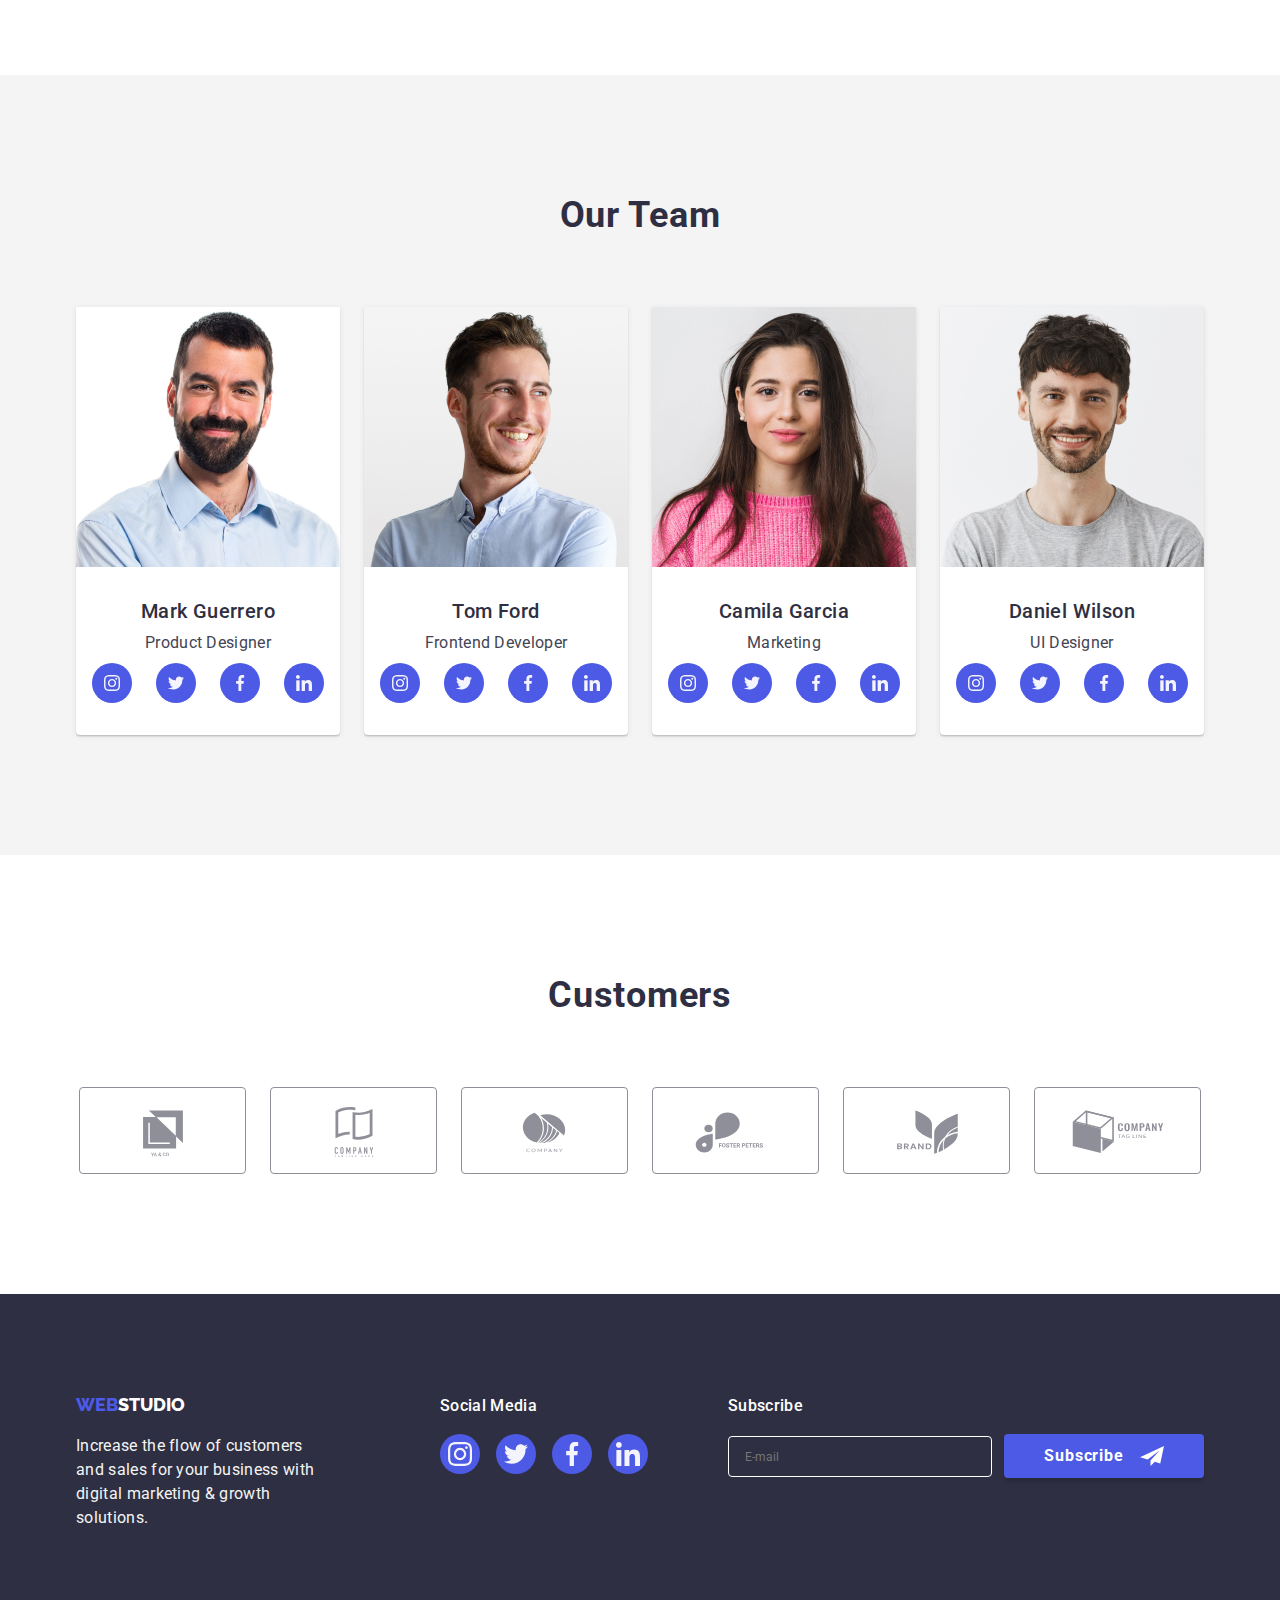
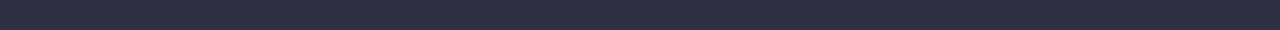
==== commit 739be32a: "Update" ====
--- a/index.html
+++ b/index.html
@@ -2,9 +2,11 @@
 <html lang="en">
 
 <head>
-    <meta charset="UTF-8">
-    <meta name="viewport" content="width=device-width, initial-scale=1.0">
-    <title>Go IT Homework Markup #6</title>
+    <meta charset="UTF-8" />
+    <meta name="viewport" content="width=device-width, initial-scale=1.0" />
+    <meta http-equiv="X-UA-Compatible" content="IE=edge" />
+    <meta name="viewport" content="width=device-width, initial-scale=1.0" />
+    <title>Go IT Homework Markup #7</title>
 
     <!-- Google Fonts -->
     <link rel="preconnect" href="https://fonts.googleapis.com">
@@ -40,7 +42,7 @@
 
                 <li class="header-item"><a href="./index.html" class="header-link link current-page">Studio</a></li>
                 <li class="header-item"><a href="./portfolio.html" class="header-link link">Portfolio</a></li>
-                <li class="header-item"><a href="./index.html" class="header-link link">Contacts</a></li>
+                <li class="header-item"><a href="./contacts.html" class="header-link link">Contacts</a></li>
 
             </ul>
 
@@ -69,7 +71,11 @@
         </ul>
 
         
-
+        <button class="menu-toggle js-open-menu" aria-expanded="false" aria-controls="mobile-menu">
+            <div class="burger-menu">
+                <span></span>
+            </div>
+        </button>
 
 
     </div>
@@ -188,6 +194,12 @@
                         <img src="images/what-we-do-3.jpg" alt="What We Do Image3" width="360" height="300">
                         </li>
                     </ul>
+
+                    <button class="menu-toggle js-open-menu" aria-expanded="false" aria-controls="mobile-menu">
+                        <div class="burger-menu">
+                            <span></span>
+                        </div>
+                    </button>
 
             </div>
 
@@ -693,6 +705,7 @@
 </div>
 
 <script src="./js/modal.js"></script>
+<script defer src="js/mobile-menu.js"></script>
 </body>
 
 </html>--- a/css/styles.css
+++ b/css/styles.css
@@ -13,6 +13,21 @@
     --cornflower-color: #e7e9fc;
     --lightslate: #8E8F99;
     --primary-icon-hover-color: #31D0AA;
+
+
+    --main-text-color: #434455;
+    --main-background-color: #ffffff;
+    --section-background-color: #f4f4fd;
+     --accent-color: #4d5ae5;
+    --accent-hover-color: #404bbf;
+    --text-color: #2e2f42;
+    --border-color-filter: #e7e9fc;
+    --border-custom-color: #8e8f99;
+    --backdrop: #fcfcfc;
+    --hover-icon: #31d0aa;
+    --primary-accent-color: #2e2f42;
+    --secondary-accent-color: #404bbf;
+    --primary-white-color: #ffffff;
 }
 
 /* CSS RESET */
@@ -321,17 +336,16 @@
 .hero-section {
     padding: 188px 0;
 
-    background: linear-gradient(
-        to right,
-        rgb(46, 47, 66, 0.7),
-        rgb(46, 47, 66, 0.7)), url('../images/peopleoffice.jpg');
-       
+    background-image: linear-gradient(rgba(46, 47, 66, 0.7),
+                rgba(46, 47, 66, 0.7)),
+            url(../images/hero-bg.jpg);
+        background-repeat: no-repeat;
         background-position: center;
-        background-repeat: no-repeat;
         background-size: cover;
-
-
-}
+    
+}
+
+
 
 .hero-title {
 
@@ -1326,3 +1340,206 @@
     transition: fill 250ms cubic-bezier(0.4, 0, 0.2, 1);
 }
 
+/**
+ |============================
+ | Mobile-menu
+ |============================
+*/
+/* burger-menu-icon */
+.burger-menu {
+    display: flex;
+    position: relative;
+    align-items: center;
+    width: 32px;
+    height: 22px;
+}
+
+.burger-menu span {
+    width: 32px;
+    height: 3px;
+    border-radius: 1px;
+    background-color: var(--text-color);
+}
+
+.burger-menu::before,
+.burger-menu::after {
+    content: '';
+    position: absolute;
+    height: 3px;
+    width: 100%;
+    border-radius: 1px;
+    background-color: var(--text-color);
+}
+
+.burger-menu::before {
+    top: 0;
+}
+
+.burger-menu::after {
+    bottom: 0;
+}
+
+/* mobile-menu */
+.mobile-icon-menu {
+    fill: var(--text-color);
+}
+
+.mobile-menu {
+    display: inline-flex;
+    flex-direction: column;
+    gap: 40px;
+}
+
+.mobile-nav {
+    color: var(--text-color);
+    font-size: 36px;
+    font-weight: 700;
+    line-height: 1.11;
+    letter-spacing: 0.02em;
+}
+
+.current-mobi {
+    color: var(--accent-hover-color);
+}
+
+.mobile-nav:hover,
+.mobile-nav:focus {
+    color: var(--accent-hover-color);
+}
+
+.mobile-contacts {
+    display: inline-flex;
+    flex-direction: column;
+    gap: 40px;
+    margin-bottom: 48px;
+}
+
+.mobi-link {
+    color: currentColor;
+    font-size: 20px;
+    font-weight: 500;
+    line-height: 1.2;
+    letter-spacing: 0.02em;
+    font-style: normal;
+}
+
+.mobi-link-tel {
+    color: var(--accent-color);
+    font-size: 36px;
+    font-weight: 700;
+    line-height: 1.2;
+    letter-spacing: 0.02em;
+    font-style: normal;
+}
+
+.mobile-social-icon {
+    display: flex;
+    justify-content: flex-start;
+    gap: 56px;
+}
+
+.menu-toggle {
+    display: none;
+    align-items: center;
+    justify-content: center;
+    margin-top: 24px;
+    margin-bottom: 24px;
+    margin-right: 1px;
+    padding: 0;
+    background-color: transparent;
+    cursor: pointer;
+    border: none;
+    outline: none;
+}
+
+.menu-container {
+    display: none;
+    flex-direction: column;
+    justify-content: space-between;
+    position: fixed;
+    top: 0;
+    left: 0;
+    width: 100vw;
+    height: 100vh;
+    padding: 80px 35px 75px 40px;
+    background-color: var(--main-background-color);
+    z-index: 999;
+    transform: translateX(100%);
+    transition: transform 250ms ease-in-out;
+}
+
+.menu-container.is-open {
+    transform: translateX(0);
+}
+
+.menu-container .menu-toggle {
+    position: absolute;
+    top: 16px;
+    right: 16px;
+    color: var(--main-background-color);
+}
+
+/* contacts  */
+.title-contacts {
+    color: var(--text-color);
+}
+
+.title-contacts-list {
+    font-size: 40px;
+}
+
+.link-contacts {
+    font-size: 30px;
+    color: var(--accent-color);
+}
+
+@media only screen and (min-width: 1158px) {
+
+    .link-contacts:hover,
+    .link-contacts:focus {
+        color: var(--accent-hover-color);
+    }
+}
+
+.cont-list {
+    display: flex;
+    flex-wrap: wrap;
+    justify-content: center;
+    column-gap: 100px;
+    row-gap: 50px;
+    margin-bottom: 30px;
+}
+
+@media only screen and (min-width: 768px) {
+    .cont-list {
+        justify-content: space-between;
+    }
+}
+
+.list-cont {
+    width: 300px;
+}
+
+@media only screen and (min-width: 1158px) {
+    .cont-list {
+        justify-content: space-between;
+        align-items: flex-start;
+    }
+}
+
+.icon-list-contacts {
+    fill: var(--text-color);
+    margin-bottom: 5px;
+}
+
+.list-cont {
+    transition: transform 250ms cubic-bezier(0.4, 0, 0.2, 1);
+}
+
+.list-cont:hover {
+    transform: scale(1.1);
+}
+
+.iframe-card {
+    width: 100%;
+}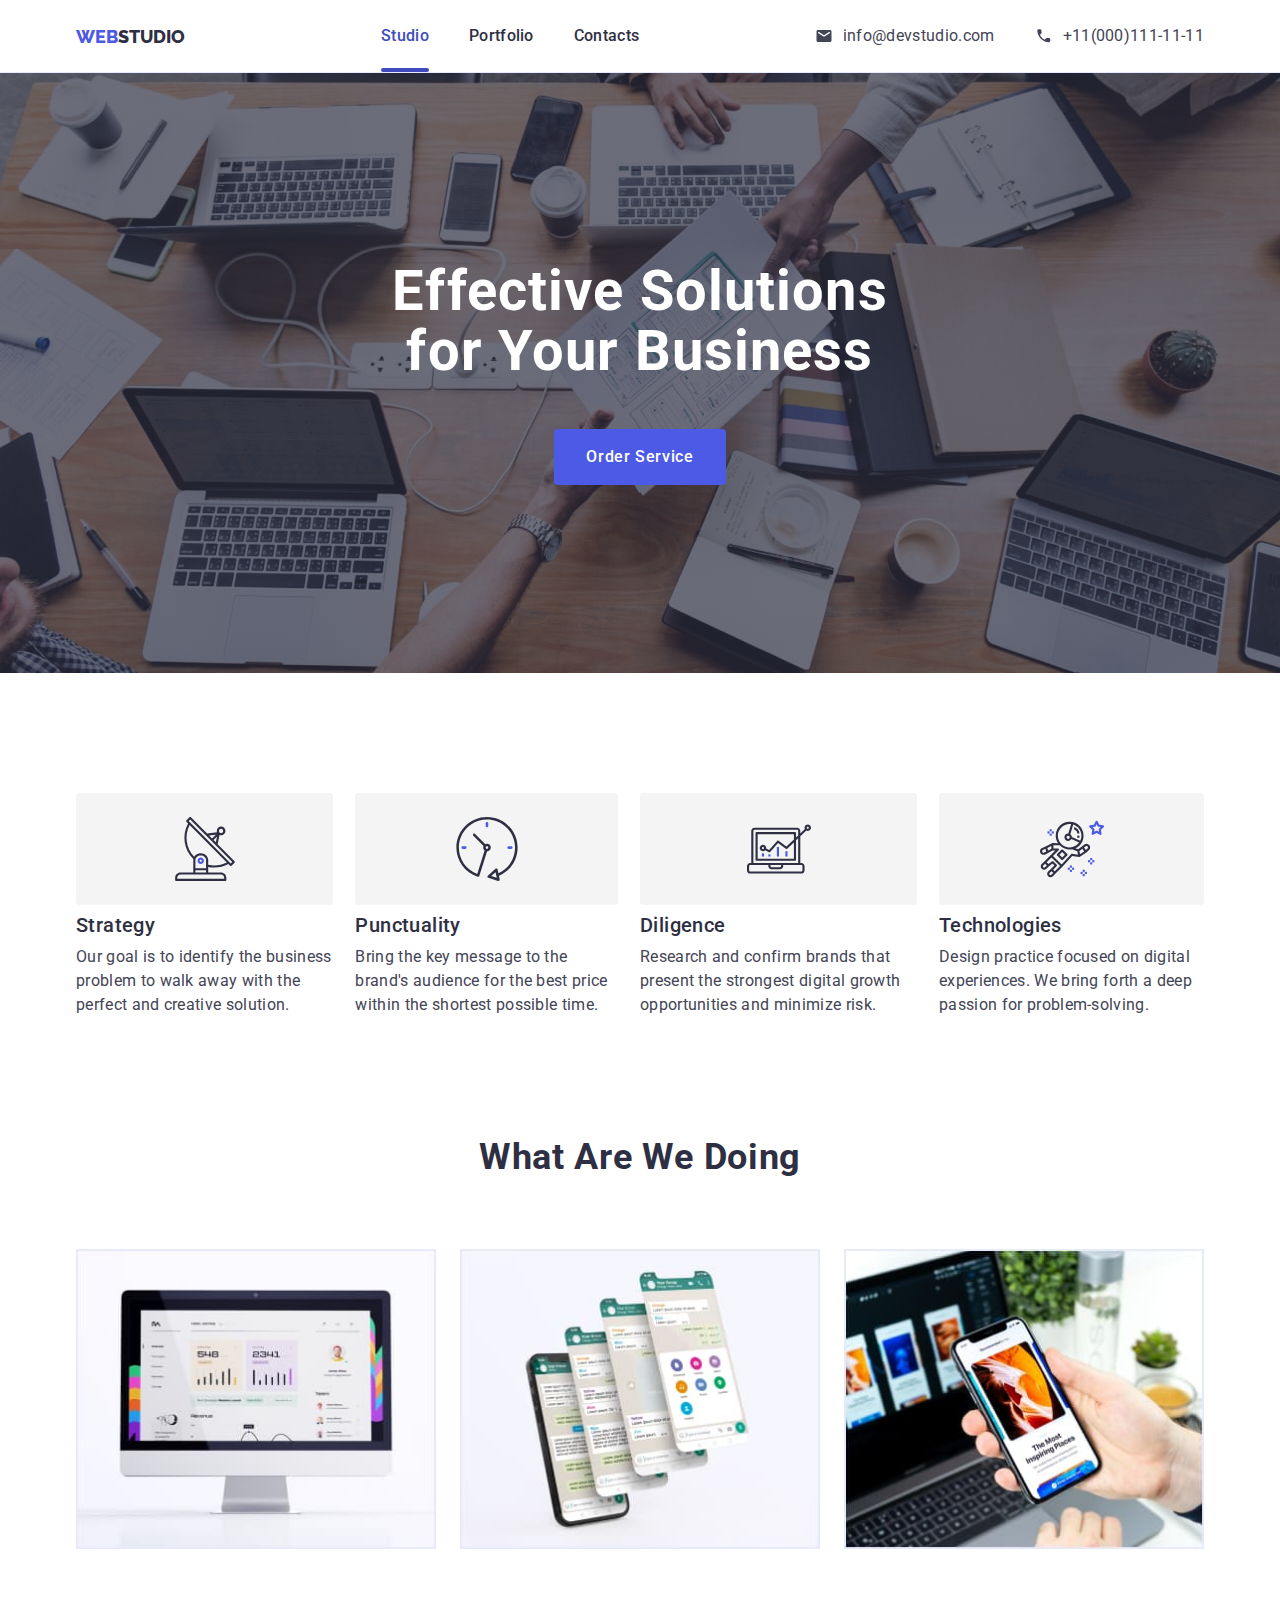
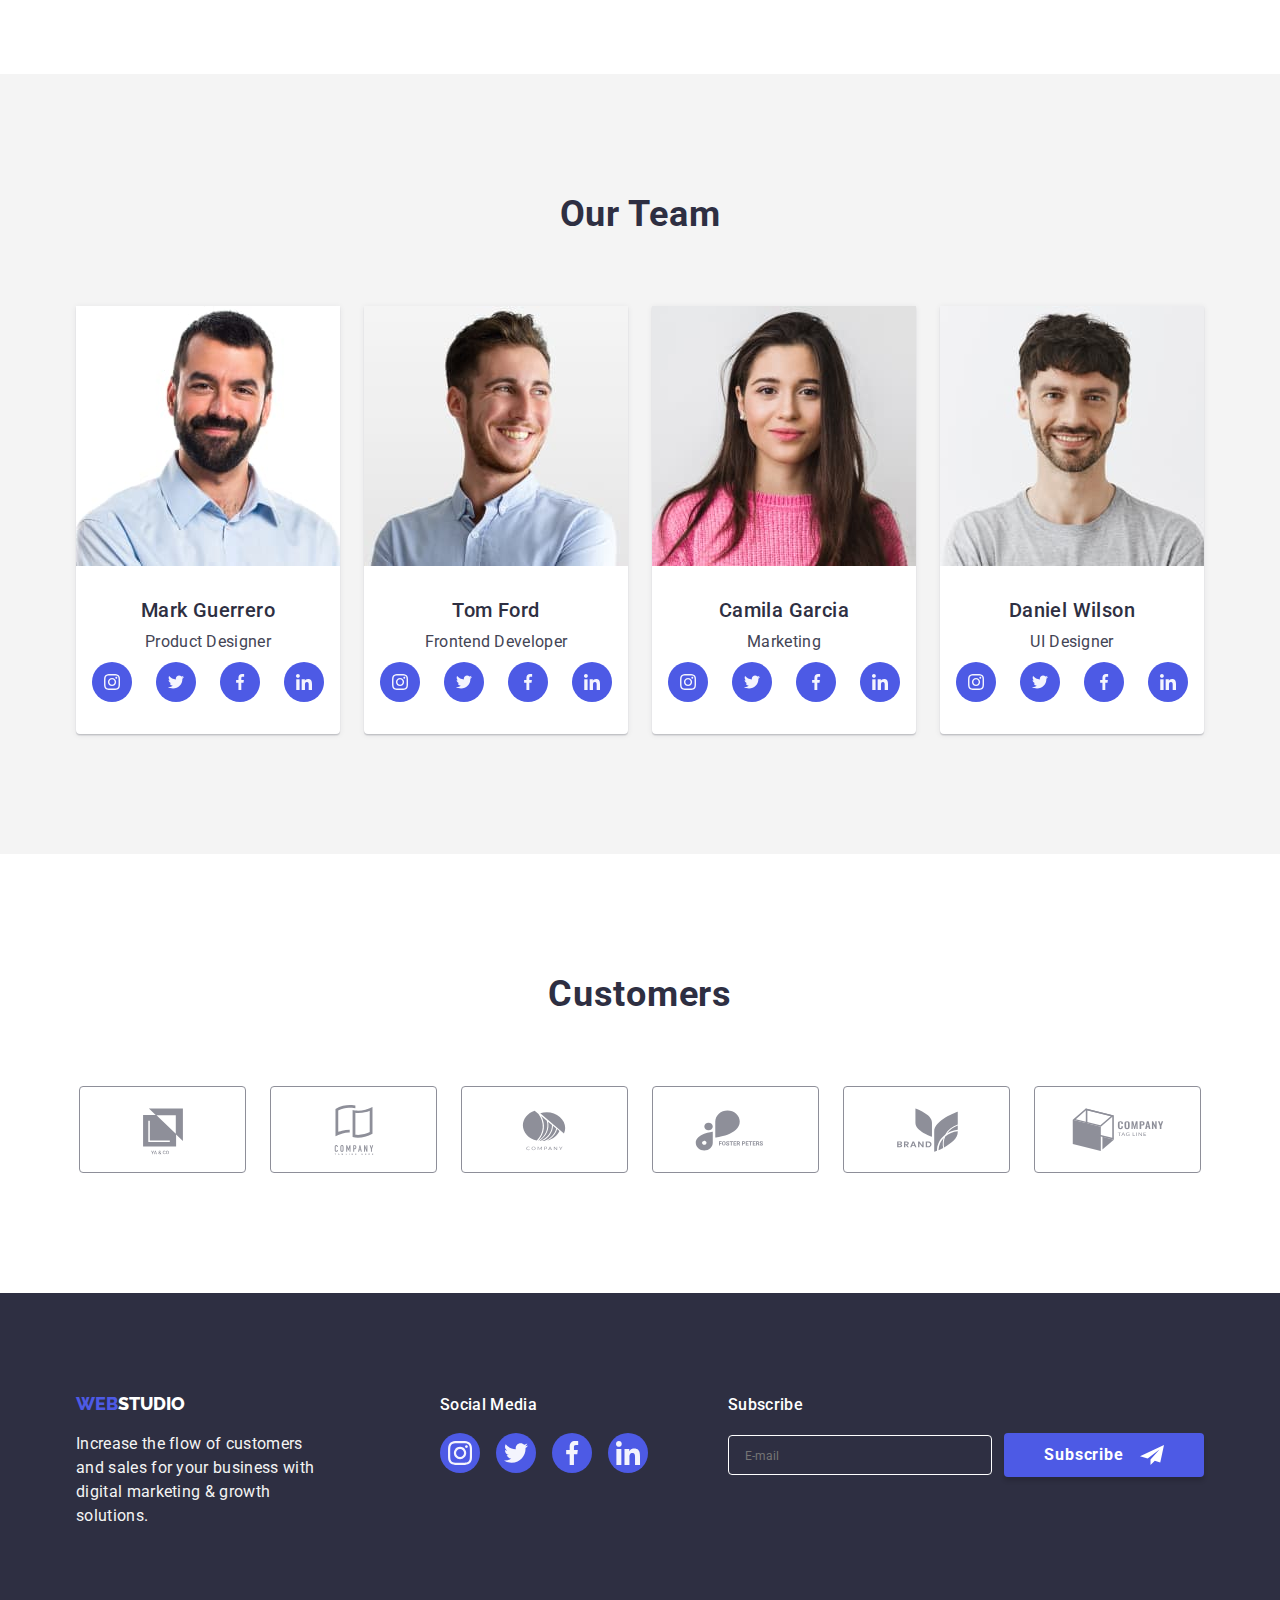
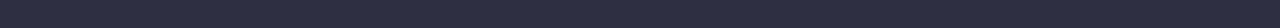
==== commit 2dd350a7: "Update" ====
--- a/index.html
+++ b/index.html
@@ -183,15 +183,21 @@
                     <ul class="what-we-do-list list">
 
                         <li class="what-we-do-item">
-                        <img src="images/what-we-do-1.jpg" alt="What We Do Image1" width="360" height="300">
+                        <!-- <img src="images/what-we-do-1.jpg" alt="What We Do Image1" width="360" height="300"> -->
+                        <img class="img-card" srcset="./images/img1.jpg 1x, ./images/img1@2x.jpg 2x" src="./images/img1.jpg" alt="monitor"
+                            width="360" />
                         </li>
 
                         <li class="what-we-do-item">
-                        <img src="images/what-we-do-2.jpg" alt="What We Do Image2" width="360" height="300">
+                        <!-- <img src="images/what-we-do-2.jpg" alt="What We Do Image2" width="360" height="300"> -->
+                        <img class="img-card" srcset="./images/img2.jpg 1x, ./images/img2@2x.jpg 2x" src="./images/img2.jpg" alt="smartphone"
+                            width="360" />
                         </li>
 
                         <li class="what-we-do-item">
-                        <img src="images/what-we-do-3.jpg" alt="What We Do Image3" width="360" height="300">
+                        <!-- <img src="images/what-we-do-3.jpg" alt="What We Do Image3" width="360" height="300"> -->
+                        <img class="img-card" srcset="./images/img3.jpg 1x, ./images/img3@2x.jpg 2x" src="./images/img3.jpg"
+                            alt="smartphone in hand" width="360" />
                         </li>
                     </ul>
 
@@ -219,7 +225,9 @@
                                    
                     <li class="team-item">
                         <div class="team-cover-wrap">
-                            <img src="images/team-1.jpg" alt="Mark Guerrero" width="264" height="260">
+                            <!-- <img src="images/team-1.jpg" alt="Mark Guerrero" width="264" height="260"> -->
+                            <img class="img-card" srcset="./images/img4.jpg 1x, ./images/img4@2x.jpg 2x" src="./images/img4.jpg" alt="Mark Guerrero"
+                                width="264" />
                         <p class="team-cover-text">Lorem ipsum dolor sit amet consectetur, adipisicing elit. Officia, vel.
                             Adipisci quidem enim quas necessitatibus veniam natus quaerat laborum molestiae!
                         </p>
@@ -273,7 +281,9 @@
                     <li class="team-item">
 
                         <div class="team-cover-wrap">
-                            <img src="images/team-2.jpg" alt="Tom Ford" width="264" height="260">
+                            <!-- <img src="images/team-2.jpg" alt="Tom Ford" width="264" height="260"> -->
+                            <img class="img-card" src="./images/img5.jpg" srcset="./images/img5.jpg 1x, ./images/img5@2x.jpg 2x" alt="Tom Ford"
+                                width="264" />
                         <p class="team-cover-text">Lorem ipsum dolor sit amet consectetur, adipisicing elit. Officia, vel.
                             Adipisci quidem enim quas necessitatibus veniam natus quaerat laborum molestiae!
                         </p>
@@ -326,7 +336,9 @@
 
                     <li class="team-item">
                             <div class="team-cover-wrap">
-                            <img src="images/team-3.jpg" alt="Camila Garcia" width="264" height="260">
+                            <!-- <img src="images/team-3.jpg" alt="Camila Garcia" width="264" height="260"> -->
+                            <img class="img-card" srcset="./images/img6.jpg 1x, ./images/img6@2x.jpg 2x" src="./images/img6.jpg" alt="Camila Garcia"
+                                width="264" />
                             <p class="team-cover-text">Lorem ipsum dolor sit amet consectetur, adipisicing elit. Officia, vel. 
                                 Adipisci quidem enim quas necessitatibus veniam natus quaerat laborum molestiae!
                             </p>
@@ -379,7 +391,9 @@
 
                     <li class="team-item">
                         <div class="team-cover-wrap">
-                            <img src="images/team-4.jpg" alt="Daniel Wilson" width="264" height="260">
+                            <!-- <img src="images/team-4.jpg" alt="Daniel Wilson" width="264" height="260"> -->
+                            <img class="img-card" srcset="./images/img7.jpg 1x, ./images/img7@2x.jpg 2x" src="./images/img7.jpg" alt="Daniel Wilson"
+                                width="264" />
                         <p class="team-cover-text">Lorem ipsum dolor sit amet consectetur, adipisicing elit. Officia, vel.
                             Adipisci quidem enim quas necessitatibus veniam natus quaerat laborum molestiae!
                         </p>
@@ -704,6 +718,126 @@
     </div>
 </div>
 
+<div class="menu-container js-menu-container" id="mobile-menu">
+    <button class="backdrop-button js-close-menu">
+        <svg class="modal-icon" width="8" height="8">
+            <use href="./images/icons.svg#icon-close"></use>
+        </svg>
+    </button>
+
+    <ul class="list mobile-menu">
+        <li>
+            <a class="mobile-nav current-mobi link" href="./index.html">Studio</a>
+        </li>
+        <li>
+            <a class="mobile-nav link" href="./portfolio.html">Portfolio</a>
+        </li>
+        <li><a class="mobile-nav link" href="./contacts.html">Contacts</a></li>
+    </ul>
+    <div>
+        <address class="">
+            <ul class="list mobile-contacts">
+                <li>
+                    <a class="mobi-link-tel link" href="tel:+110001111111">+11 (000) 111-11-11</a>
+                </li>
+                <li>
+                    <a class="mobi-link link" href="mailto:info@devstudio.com">info@devstudio.com</a>
+                </li>
+            </ul>
+        </address>
+        <ul class="list mobile-social-icon">
+            <li class="social-list">
+                <a class="social-link" href="" target="_blank">
+                    <svg class="social-icon" width="16" height="16">
+                        <use href="./images/icons.svg#icon-instagram"></use>
+                    </svg>
+                </a>
+            </li>
+            <li class="social-list">
+                <a class="social-link" href="" target="_blank">
+                    <svg class="social-icon" width="16" height="16">
+                        <use href="./images/icons.svg#icon-twitter"></use>
+                    </svg>
+                </a>
+            </li>
+            <li class="social-list">
+                <a class="social-link" href="" target="_blank">
+                    <svg class="social-icon" width="16" height="16">
+                        <use href="./images/icons.svg#icon-facebook"></use>
+                    </svg>
+                </a>
+            </li>
+            <li class="social-list">
+                <a class="social-link" href="" target="_blank">
+                    <svg class="social-icon" width="16" height="16">
+                        <use href="./images/icons.svg#icon-linkedin"></use>
+                    </svg>
+                </a>
+            </li>
+        </ul>
+    </div>
+</div>
+
+<div class="menu-container js-menu-container" id="mobile-menu">
+    <button class="backdrop-button js-close-menu">
+        <svg class="modal-icon" width="8" height="8">
+            <use href="./images/icons.svg#icon-close"></use>
+        </svg>
+    </button>
+
+    <ul class="list mobile-menu">
+        <li>
+            <a class="mobile-nav current-mobi link" href="./index.html">Studio</a>
+        </li>
+        <li>
+            <a class="mobile-nav link" href="./portfolio.html">Portfolio</a>
+        </li>
+        <li><a class="mobile-nav link" href="./contacts.html">Contacts</a></li>
+    </ul>
+    <div>
+        <address class="">
+            <ul class="list mobile-contacts">
+                <li>
+                    <a class="mobi-link-tel link" href="tel:+110001111111">+11 (000) 111-11-11</a>
+                </li>
+                <li>
+                    <a class="mobi-link link" href="mailto:info@devstudio.com">info@devstudio.com</a>
+                </li>
+            </ul>
+        </address>
+        <ul class="list mobile-social-icon">
+            <li class="social-list">
+                <a class="social-link" href="" target="_blank">
+                    <svg class="social-icon" width="16" height="16">
+                        <use href="./images/icons.svg#icon-instagram"></use>
+                    </svg>
+                </a>
+            </li>
+            <li class="social-list">
+                <a class="social-link" href="" target="_blank">
+                    <svg class="social-icon" width="16" height="16">
+                        <use href="./images/icons.svg#icon-twitter"></use>
+                    </svg>
+                </a>
+            </li>
+            <li class="social-list">
+                <a class="social-link" href="" target="_blank">
+                    <svg class="social-icon" width="16" height="16">
+                        <use href="./images/icons.svg#icon-facebook"></use>
+                    </svg>
+                </a>
+            </li>
+            <li class="social-list">
+                <a class="social-link" href="" target="_blank">
+                    <svg class="social-icon" width="16" height="16">
+                        <use href="./images/icons.svg#icon-linkedin"></use>
+                    </svg>
+                </a>
+            </li>
+        </ul>
+    </div>
+</div>
+
 <script src="./js/modal.js"></script>
 <script defer src="js/mobile-menu.js"></script>
 </body>
--- a/css/styles.css
+++ b/css/styles.css
@@ -1542,4 +1542,342 @@
 
 .iframe-card {
     width: 100%;
+}
+
+/**
+ |============================
+ | Media
+ |============================
+*/
+@media (max-width: 767px) {
+    .modal {
+        width: 392px;
+    }
+
+    .menu-toggle,
+    .menu-container {
+        display: flex;
+    }
+
+    .header-navigation {
+        display: none;
+    }
+
+    .client-list,
+    .benefit-list {
+        max-width: 428px;
+        margin: auto;
+    }
+
+    .mail-field {
+        width: 398px;
+    }
+
+    .company-social-container,
+    .footer-subscribe {
+        margin-top: 72px;
+        align-items: center;
+    }
+
+    .client-icon {
+        width: 110px;
+    }
+
+    .hero-section {
+        background-image: linear-gradient(rgba(46, 47, 66, 0.7),
+                rgba(46, 47, 66, 0.7)),
+            url(../images/hero-bg-mobile.jpg);
+    }
+
+    /* Portfolio */
+    .section {
+        padding: 48px 0;
+    }
+
+    .filter-list {
+        flex-wrap: wrap;
+        justify-content: flex-start;
+        width: 400px;
+        gap: 24px;
+        margin: auto;
+    }
+
+    .portfolio-list {
+        margin-top: 48px;
+        align-items: center;
+        flex-direction: column;
+    }
+
+    .portfolio-item {
+        width: 396px;
+    }
+
+    .img-card {
+        width: 100%;
+    }
+}
+
+@media (min-resolution: 192dpi) and (max-width: 767px) {
+    .section-main {
+        background-image: linear-gradient(rgba(46, 47, 66, 0.7),
+                rgba(46, 47, 66, 0.7)),
+            url(../images/hero-bg-mobile@2x.jpg);
+    }
+}
+
+@media (max-width: 427px) {
+    .mobile-social-icon {
+        gap: 28px;
+    }
+
+    .mobi-link-tel {
+        font-size: 25px;
+    }
+
+    .footer-input {
+        width: 264px;
+    }
+
+    .modal {
+        width: calc(100% - 30px);
+    }
+
+    .modal-checkbox-text {
+        text-align: center;
+    }
+
+    .checkbox-link {
+        padding-right: 124px;
+    }
+
+    /* Portfolio */
+    .list-gallery {
+        width: calc(100% - 5px);
+        margin: 0;
+    }
+
+    .button-type {
+        width: 300px;
+    }
+}
+
+@media (max-width: 339px) {
+    .checkbox-link {
+        padding-right: 80px;
+    }
+}
+
+@media (min-width: 768px) and (max-width: 1157px) {
+    .section-main {
+        background-image: linear-gradient(rgba(46, 47, 66, 0.7),
+                rgba(46, 47, 66, 0.7)),
+            url(../images/hero-bg-pad.jpg);
+        padding: 112px 0;
+    }
+}
+
+.contacts-list {
+    flex-direction: column;
+    gap: 12px;
+    line-height: 1.17;
+}
+
+.contacts {
+    font-size: 12px;
+    letter-spacing: 0.03em;
+}
+
+.logo {
+    margin-right: 120px;
+}
+
+.container-info {
+    width: 738px;
+    gap: 72px 24px;
+    flex-wrap: wrap;
+    flex-direction: row;
+    margin: auto;
+}
+
+.text-title {
+    text-align: start;
+}
+
+.section-text {
+    width: calc((100% - 24px) / 2);
+}
+
+.container-team {
+    width: 738px;
+    flex-direction: row;
+    flex-wrap: wrap;
+    gap: 64px 24px;
+    margin: auto;
+}
+
+.custom-box {
+    width: 552px;
+}
+
+.custom-container {
+    gap: 72px 24px;
+}
+
+.custom-list {
+    width: calc((100% - 48px) / 3);
+}
+
+.footer-social-container {
+    width: 584px;
+    flex-direction: row;
+    align-items: baseline;
+    flex-wrap: wrap;
+    gap: 72px 24px;
+}
+
+.text-media-footer {
+    margin-top: 0;
+}
+
+.footer-block-logo {
+    align-items: flex-start;
+}
+
+.footer-form {
+    flex-direction: row;
+}
+
+.footer-input {
+    width: 264px;
+}
+
+/* Portfolio */
+.gallery {
+    /* width: 736px; */
+    margin: auto;
+    justify-content: flex-start;
+    gap: 72px 24px;
+}
+
+.list-gallery {
+    width: 356px;
+}
+
+.img-card {
+    width: 100%;
+}
+
+
+@media (min-width: 768px) and (min-resolution: 192dpi) {
+    .section-main {
+        background-image: linear-gradient(rgba(46, 47, 66, 0.7),
+                rgba(46, 47, 66, 0.7)),
+            url(../images/hero-bg-pad@2x.jpg);
+    }
+}
+
+@media (min-width: 1158px) and (max-width: 14400px) {
+    .section-main {
+        max-width: 1440px;
+        padding: 188px 0;
+    }
+
+    .main-title {
+        font-size: 56px;
+        line-height: 1.07;
+        max-width: 496px;
+    }
+
+    .container {
+        width: 1158px;
+    }
+
+    .section-info {
+        padding: 120px 0;
+    }
+
+    .icon-section-info {
+        display: flex;
+    }
+
+    .text-title {
+        font-weight: 500;
+        font-size: 20px;
+        text-align: start;
+    }
+
+    .main-text {
+        font-weight: 400;
+    }
+
+    .container-info {
+        flex-direction: row;
+        gap: 24px;
+        width: 1128px;
+    }
+
+    .section-text {
+        width: calc((100% - 72px) / 4);
+    }
+
+    .benefits {
+        display: block;
+        padding-bottom: 120px;
+    }
+
+    .section-team {
+        padding: 120px 0;
+    }
+
+    .container-team {
+        flex-direction: row;
+        gap: 24px;
+    }
+
+    .section-customers {
+        padding: 120px 0;
+    }
+
+    .custom-container {
+        gap: 24px;
+    }
+
+    .custom-list {
+        width: calc((100% - 120px) / 6);
+    }
+
+    .footer {
+        padding: 100px 0;
+    }
+
+    .footer-social-container {
+        flex-direction: row;
+        align-items: baseline;
+    }
+
+    .footer-block-logo {
+        display: block;
+        margin-right: 120px;
+    }
+
+    .text-media-footer {
+        margin-top: 0;
+    }
+
+    .footer-sub {
+        margin-left: 80px;
+    }
+
+    .footer-form {
+        align-items: flex-start;
+        flex-direction: row;
+    }
+}
+
+@media (min-width: 1158px) and (min-resolution: 192dpi) {
+    .section-main {
+        background-image: linear-gradient(rgba(46, 47, 66, 0.7),
+                rgba(46, 47, 66, 0.7)),
+            url(../images/hero-bg@2x.jpg);
+    }
 }